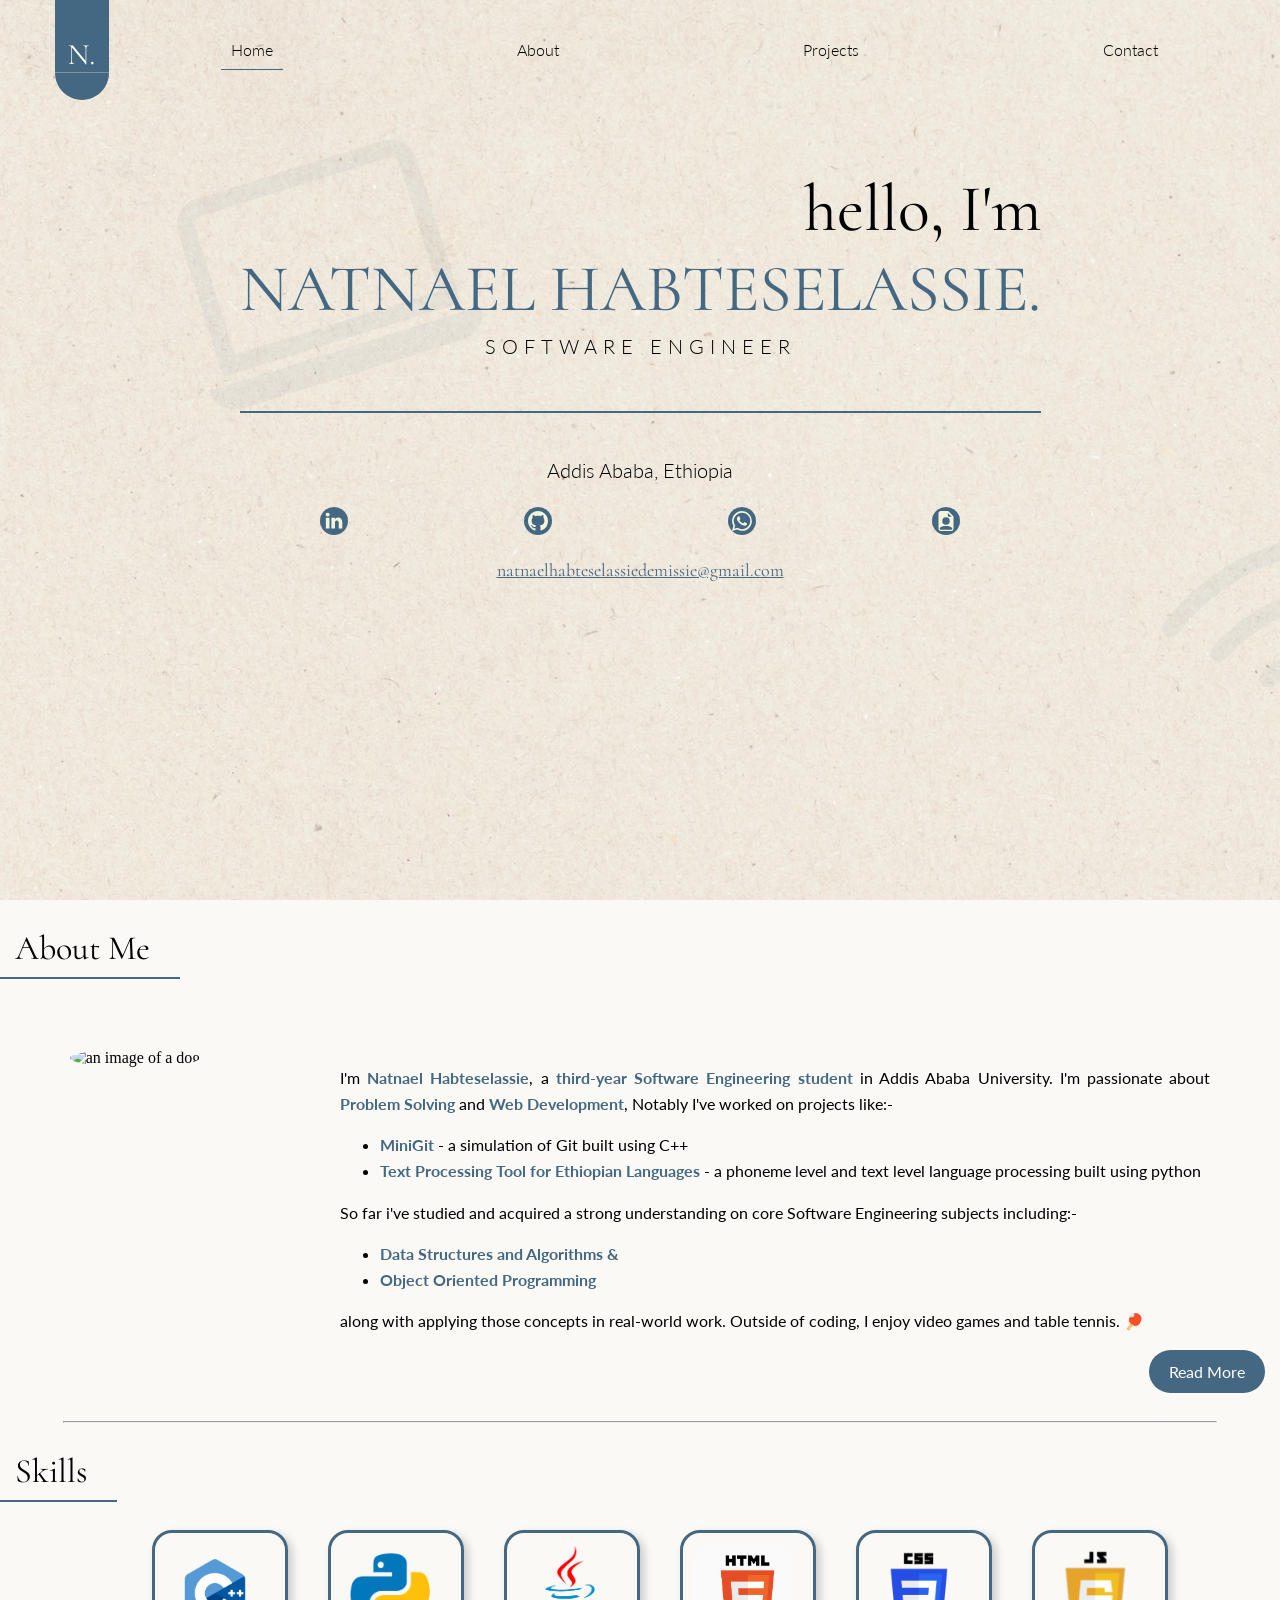
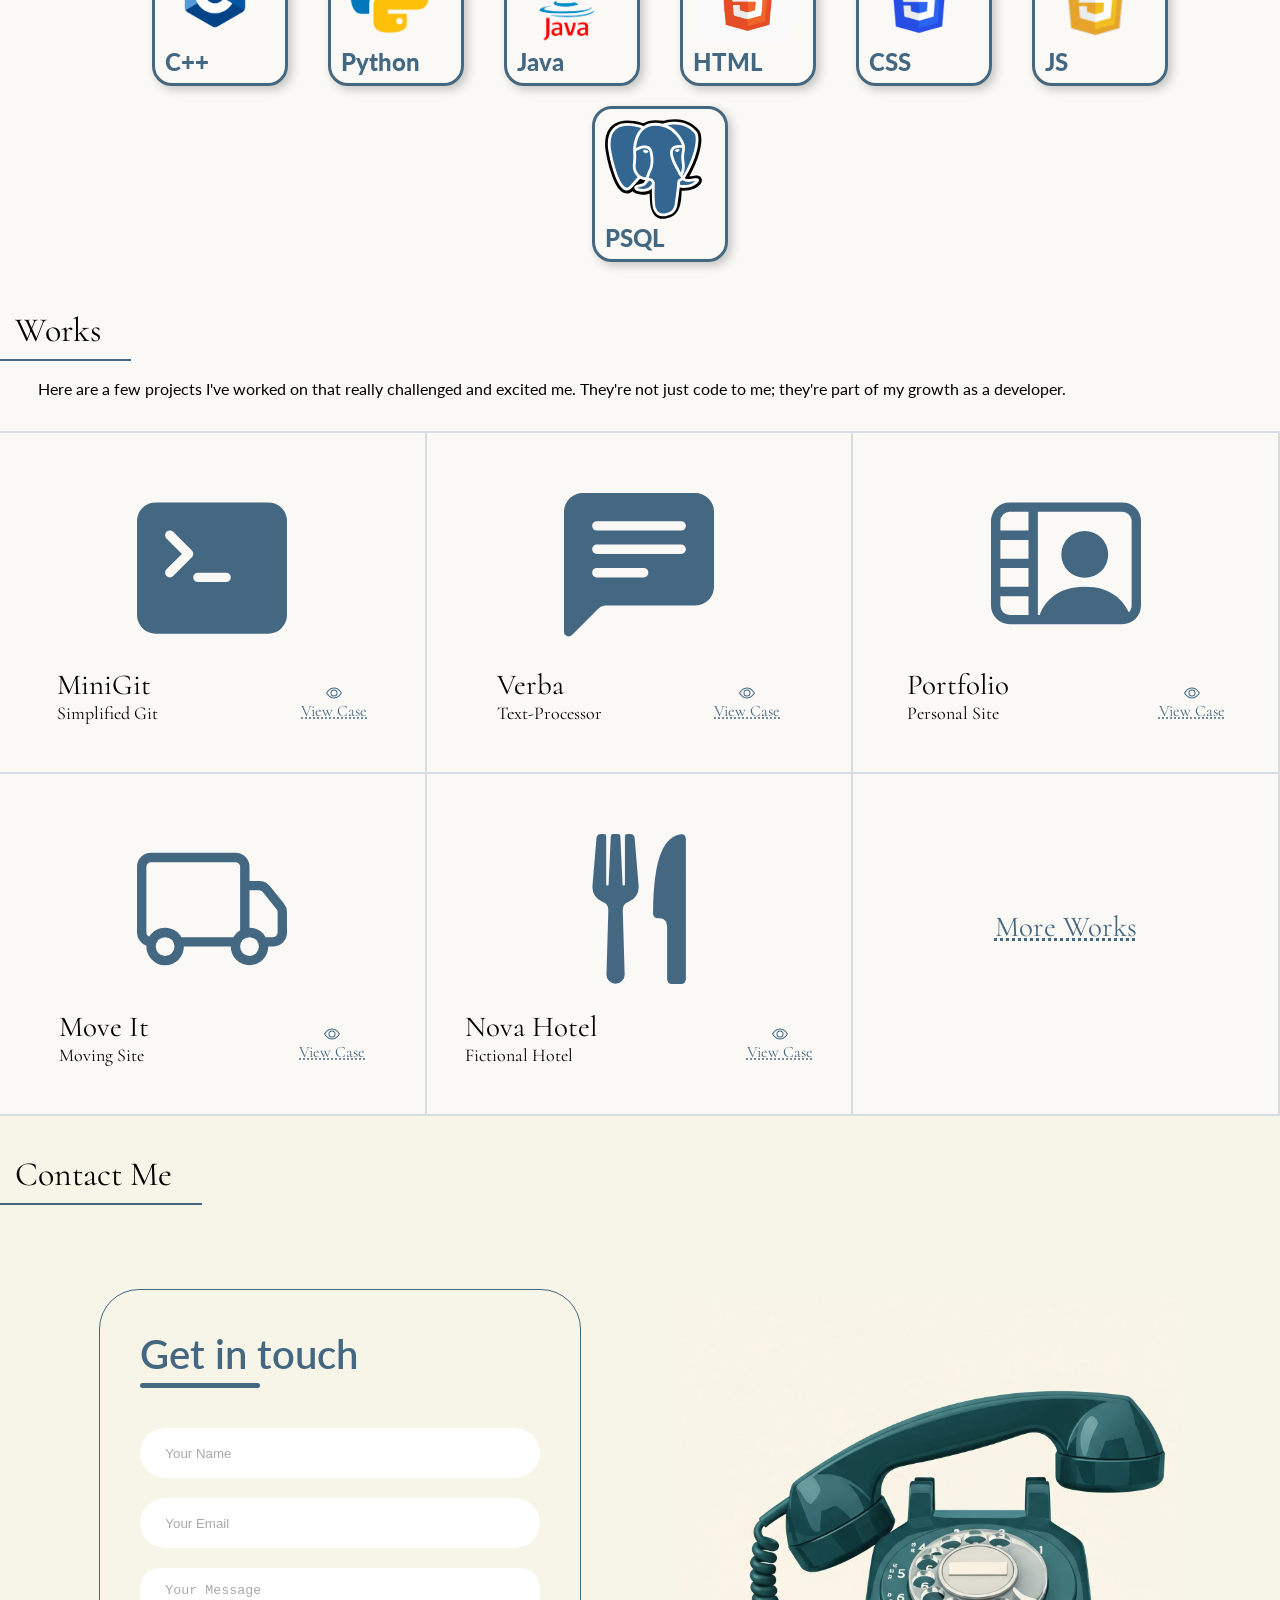
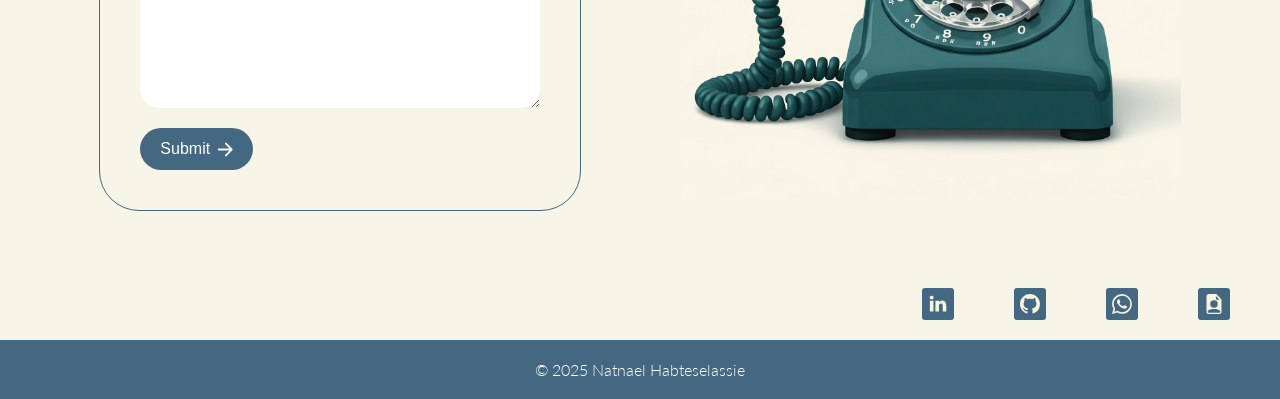
==== index.html @ 03f346fc "modifed some cta buttons" ====
<!DOCTYPE html>
<html lang="en">
  <head>
    <meta charset="UTF-8" />
    <meta name="viewport" content="width=device-width, initial-scale=1.0" />
    <title>Natnael | Software Engineer</title>
    <link rel="icon" href="./assets/images/logo-transparent.svg" />
    <link rel="stylesheet" href="./public/styles.css" />
    <link rel="preconnect" href="https://fonts.googleapis.com" />
    <link rel="preconnect" href="https://fonts.gstatic.com" crossorigin />
    <link
      href="https://fonts.googleapis.com/css2?family=Cormorant:ital,wght@0,300..700;1,300..700&family=Lato:wght@300;400&display=swap"
      rel="stylesheet"
    />
  </head>
  <body>
    <section class="hero">
      <!-- nav-bar -->
      <div class="nav-bar lato-light">
        <a href="./index.html">
          <img
            src="./assets/images/logo-transparent.svg"
            alt="natnael's logo"
            height="100"
          />
        </a>

        <ul class="nav-panel">
          <li><a href="#" class="active">Home</a></li>
          <li><a href="#about-summary">About</a></li>
          <li><a href="#projects-section">Projects</a></li>
          <li><a href="#contact-section">Contact</a></li>
        </ul>
      </div>

      <!-- intro -->
      <div class="intro">
        <div class="intro-flex">
          <div>
            <p class="cormorant greetings">hello, I'm</p>
            <p class="cormorant name">NATNAEL HABTESELASSIE.</p>

            <!-- job title -->
            <p class="lato-light job">SOFTWARE ENGINEER</p>
            <hr />
          </div>

          <!-- location -->
          <div>
            <p class="location lato-light">Addis Ababa, Ethiopia</p>
          </div>

          <!-- icons -->
          <div class="social">
            <div class="social-icon">
              <a
                href="https://www.linkedin.com/in/natnael-habteselassie"
                target="_blank"
              >
                <svg
                  fill="beige"
                  width="20"
                  height="20"
                  viewBox="-2 -2 24 24"
                  xmlns="http://www.w3.org/2000/svg"
                  preserveAspectRatio="xMinYMin"
                  class="jam jam-linkedin"
                >
                  <path
                    d="M19.959 11.719v7.379h-4.278v-6.885c0-1.73-.619-2.91-2.167-2.91-1.182 0-1.886.796-2.195 1.565-.113.275-.142.658-.142 1.043v7.187h-4.28s.058-11.66 0-12.869h4.28v1.824l-.028.042h.028v-.042c.568-.875 1.583-2.126 3.856-2.126 2.815 0 4.926 1.84 4.926 5.792zM2.421.026C.958.026 0 .986 0 2.249c0 1.235.93 2.224 2.365 2.224h.028c1.493 0 2.42-.989 2.42-2.224C4.787.986 3.887.026 2.422.026zM.254 19.098h4.278V6.229H.254v12.869z"
                  />
                </svg>
              </a>
            </div>
            <div class="social-icon">
              <a href="https://github.com/Nati-Hab1" target="_blank">
                <svg
                  xmlns="http://www.w3.org/2000/svg"
                  width="20"
                  height="20"
                  fill="beige"
                  class="bi bi-github"
                  viewBox="0 0 16 16"
                >
                  <path
                    d="M8 0C3.58 0 0 3.58 0 8c0 3.54 2.29 6.53 5.47 7.59.4.07.55-.17.55-.38 0-.19-.01-.82-.01-1.49-2.01.37-2.53-.49-2.69-.94-.09-.23-.48-.94-.82-1.13-.28-.15-.68-.52-.01-.53.63-.01 1.08.58 1.23.82.72 1.21 1.87.87 2.33.66.07-.52.28-.87.51-1.07-1.78-.2-3.64-.89-3.64-3.95 0-.87.31-1.59.82-2.15-.08-.2-.36-1.02.08-2.12 0 0 .67-.21 2.2.82.64-.18 1.32-.27 2-.27s1.36.09 2 .27c1.53-1.04 2.2-.82 2.2-.82.44 1.1.16 1.92.08 2.12.51.56.82 1.27.82 2.15 0 3.07-1.87 3.75-3.65 3.95.29.25.54.73.54 1.48 0 1.07-.01 1.93-.01 2.2 0 .21.15.46.55.38A8.01 8.01 0 0 0 16 8c0-4.42-3.58-8-8-8"
                  />
                </svg>
              </a>
            </div>
            <div class="social-icon">
              <a href="https://wa.me/+251942098807" target="_blank">
                <svg
                  xmlns="http://www.w3.org/2000/svg"
                  width="20"
                  height="20"
                  fill="beige"
                  class="bi bi-whatsapp"
                  viewBox="0 0 16 16"
                >
                  <path
                    d="M13.601 2.326A7.85 7.85 0 0 0 7.994 0C3.627 0 .068 3.558.064 7.926c0 1.399.366 2.76 1.057 3.965L0 16l4.204-1.102a7.9 7.9 0 0 0 3.79.965h.004c4.368 0 7.926-3.558 7.93-7.93A7.9 7.9 0 0 0 13.6 2.326zM7.994 14.521a6.6 6.6 0 0 1-3.356-.92l-.24-.144-2.494.654.666-2.433-.156-.251a6.56 6.56 0 0 1-1.007-3.505c0-3.626 2.957-6.584 6.591-6.584a6.56 6.56 0 0 1 4.66 1.931 6.56 6.56 0 0 1 1.928 4.66c-.004 3.639-2.961 6.592-6.592 6.592m3.615-4.934c-.197-.099-1.17-.578-1.353-.646-.182-.065-.315-.099-.445.099-.133.197-.513.646-.627.775-.114.133-.232.148-.43.05-.197-.1-.836-.308-1.592-.985-.59-.525-.985-1.175-1.103-1.372-.114-.198-.011-.304.088-.403.087-.088.197-.232.296-.346.1-.114.133-.198.198-.33.065-.134.034-.248-.015-.347-.05-.099-.445-1.076-.612-1.47-.16-.389-.323-.335-.445-.34-.114-.007-.247-.007-.38-.007a.73.73 0 0 0-.529.247c-.182.198-.691.677-.691 1.654s.71 1.916.81 2.049c.098.133 1.394 2.132 3.383 2.992.47.205.84.326 1.129.418.475.152.904.129 1.246.08.38-.058 1.171-.48 1.338-.943.164-.464.164-.86.114-.943-.049-.084-.182-.133-.38-.232"
                  />
                </svg>
              </a>
            </div>
            <div class="social-icon">
              <a>
                <svg
                  xmlns="http://www.w3.org/2000/svg"
                  width="20"
                  height="20"
                  fill="beige"
                  class="bi bi-file-earmark-person-fill"
                  viewBox="0 0 16 16"
                >
                  <path
                    d="M9.293 0H4a2 2 0 0 0-2 2v12a2 2 0 0 0 2 2h8a2 2 0 0 0 2-2V4.707A1 1 0 0 0 13.707 4L10 .293A1 1 0 0 0 9.293 0M9.5 3.5v-2l3 3h-2a1 1 0 0 1-1-1M11 8a3 3 0 1 1-6 0 3 3 0 0 1 6 0m2 5.755V14a1 1 0 0 1-1 1H4a1 1 0 0 1-1-1v-.245S4 12 8 12s5 1.755 5 1.755"
                  />
                </svg>
              </a>
            </div>
          </div>

          <!-- Email -->
          <div class="email cormorant">
            <a href="mailto:natnaelhabteselassiedemissie@gmail.com"
              >natnaelhabteselassiedemissie@gmail.com</a
            >
          </div>
        </div>
      </div>
    </section>
    <section id="about-summary">
      <div class="small-underline">
        <h2 class="cormorant section-header">About Me</h2>
        <hr />
      </div>
      <div class="abt-summary-flex">
        <div class="image-div">
          <img src="https://placedog.net/270/270" alt="an image of a dog" />
        </div>
        <div class="text-div">
          <p class="lato">
            I'm
            <span class="abt-summary-highlight">Natnael Habteselassie</span>, a
            <span class="abt-summary-highlight"
              >third-year Software Engineering student</span
            >
            in Addis Ababa University. I'm passionate about
            <span class="abt-summary-highlight">Problem Solving</span> and
            <span class="abt-summary-highlight">Web Development</span>, Notably
            I've worked on projects like:-
          </p>
          <ul class="lato">
            <li>
              <span class="abt-summary-highlight">MiniGit</span> - a simulation
              of Git built using C++
            </li>
            <li>
              <span class="abt-summary-highlight"
                >Text Processing Tool for Ethiopian Languages</span
              >
              - a phoneme level and text level language processing built using
              python
            </li>
          </ul>

          <p class="lato">
            So far i've studied and acquired a strong understanding on core
            Software Engineering subjects including:-
          </p>
          <ul class="lato">
            <li>
              <span class="abt-summary-highlight"
                >Data Structures and Algorithms &</span
              >
            </li>
            <li>
              <span class="abt-summary-highlight"
                >Object Oriented Programming</span
              >
            </li>
          </ul>
          <p class="lato">
            along with applying those concepts in real-world work. Outside of
            coding, I enjoy video games and table tennis. 🏓
          </p>
        </div>
      </div>
      <div class="btn-links lato">
        <a href="./public/about.html" class="btn">Read More</a>
      </div>
    </section>
    <hr class="section-break" />

    <!-- skills section -->
    <section class="">
      <div class="small-underline">
        <h2 class="cormorant section-header">Skills</h2>
        <hr />
      </div>
      <div class="main-skills-container">
        <div class="skills-flex">
          <div class="skill-card">
            <img
              src="./assets/images/c++-logo.png"
              alt="html logo"
              height="100"
            />
            <div>
              <h2 class="lato">C++</h2>
            </div>
          </div>
          <div class="skill-card">
            <img
              src="./assets/images/python-logo.png"
              alt="html logo"
              height="100"
            />
            <div>
              <h2 class="lato">Python</h2>
            </div>
          </div>
          <div class="skill-card">
            <img
              src="./assets/images/java-logo.png"
              alt="html logo"
              height="100"
            />
            <div>
              <h2 class="lato">Java</h2>
            </div>
          </div>
          <div class="skill-card">
            <img
              src="./assets/images/html-logo.png"
              alt="html logo"
              height="100"
            />
            <div>
              <h2 class="lato">HTML</h2>
            </div>
          </div>
          <div class="skill-card">
            <img
              src="./assets/images/css-logo.png"
              alt="html logo"
              height="100"
            />
            <div>
              <h2 class="lato">CSS</h2>
            </div>
          </div>
          <div class="skill-card">
            <img
              src="./assets/images/js-logo.png"
              alt="html logo"
              height="100"
            />
            <div>
              <h2 class="lato">JS</h2>
            </div>
          </div>
          <div class="skill-card">
            <img
              src="./assets/images/psql-logo.svg"
              alt="html logo"
              height="100"
            />
            <div>
              <h2 class="lato">PSQL</h2>
            </div>
          </div>
        </div>
      </div>
    </section>
    <!-- projects-revised -->
    <section id="projects-section">
      <div class="small-underline">
        <h2 class="cormorant section-header">Works</h2>
        <hr />
      </div>
      <p class="lato projects-intro">
        Here are a few projects I've worked on that really challenged and
        excited me. They're not just code to me; they're part of my growth as a
        developer.
      </p>
      <hr class="pro-hr" />
      <div class="pro-grid">
        <div class="pro-card">
          <a href="./public/minigit.html">
            <div class="card-flex">
              <svg
                xmlns="http://www.w3.org/2000/svg"
                width="150"
                height="150"
                fill="currentColor"
                class="bi bi-terminal-fill"
                viewBox="0 0 16 16"
              >
                <path
                  d="M0 3a2 2 0 0 1 2-2h12a2 2 0 0 1 2 2v10a2 2 0 0 1-2 2H2a2 2 0 0 1-2-2zm9.5 5.5h-3a.5.5 0 0 0 0 1h3a.5.5 0 0 0 0-1m-6.354-.354a.5.5 0 1 0 .708.708l2-2a.5.5 0 0 0 0-.708l-2-2a.5.5 0 1 0-.708.708L4.793 6.5z"
                />
              </svg>
              <div class="card-details">
                <div>
                  <h2 class="cormorant">MiniGit</h2>
                  <h3 class="cormorant">Simplified Git</h3>
                </div>
                <div class="view-case-div">
                  <svg
                    xmlns="http://www.w3.org/2000/svg"
                    width="16"
                    height="16"
                    fill="currentColor"
                    class="bi bi-eye"
                    viewBox="0 0 16 16"
                  >
                    <path
                      d="M16 8s-3-5.5-8-5.5S0 8 0 8s3 5.5 8 5.5S16 8 16 8M1.173 8a13 13 0 0 1 1.66-2.043C4.12 4.668 5.88 3.5 8 3.5s3.879 1.168 5.168 2.457A13 13 0 0 1 14.828 8q-.086.13-.195.288c-.335.48-.83 1.12-1.465 1.755C11.879 11.332 10.119 12.5 8 12.5s-3.879-1.168-5.168-2.457A13 13 0 0 1 1.172 8z"
                    />
                    <path
                      d="M8 5.5a2.5 2.5 0 1 0 0 5 2.5 2.5 0 0 0 0-5M4.5 8a3.5 3.5 0 1 1 7 0 3.5 3.5 0 0 1-7 0"
                    />
                  </svg>
                  <p class="cormorant">View Case</p>
                </div>
              </div>
            </div>
          </a>
        </div>
        <!-- text-processor -->
        <div class="pro-card">
          <a href="./public/verba.html">
            <div class="card-flex">
              <svg
                xmlns="http://www.w3.org/2000/svg"
                width="150"
                height="150"
                fill="currentColor"
                class="bi bi-chat-left-text-fill"
                viewBox="0 0 16 16"
              >
                <path
                  d="M0 2a2 2 0 0 1 2-2h12a2 2 0 0 1 2 2v8a2 2 0 0 1-2 2H4.414a1 1 0 0 0-.707.293L.854 15.146A.5.5 0 0 1 0 14.793zm3.5 1a.5.5 0 0 0 0 1h9a.5.5 0 0 0 0-1zm0 2.5a.5.5 0 0 0 0 1h9a.5.5 0 0 0 0-1zm0 2.5a.5.5 0 0 0 0 1h5a.5.5 0 0 0 0-1z"
                />
              </svg>
              <div class="card-details">
                <div>
                  <h2 class="cormorant">Verba</h2>
                  <h3 class="cormorant">Text-Processor</h3>
                </div>
                <div class="view-case-div">
                  <svg
                    xmlns="http://www.w3.org/2000/svg"
                    width="16"
                    height="16"
                    fill="currentColor"
                    class="bi bi-eye"
                    viewBox="0 0 16 16"
                  >
                    <path
                      d="M16 8s-3-5.5-8-5.5S0 8 0 8s3 5.5 8 5.5S16 8 16 8M1.173 8a13 13 0 0 1 1.66-2.043C4.12 4.668 5.88 3.5 8 3.5s3.879 1.168 5.168 2.457A13 13 0 0 1 14.828 8q-.086.13-.195.288c-.335.48-.83 1.12-1.465 1.755C11.879 11.332 10.119 12.5 8 12.5s-3.879-1.168-5.168-2.457A13 13 0 0 1 1.172 8z"
                    />
                    <path
                      d="M8 5.5a2.5 2.5 0 1 0 0 5 2.5 2.5 0 0 0 0-5M4.5 8a3.5 3.5 0 1 1 7 0 3.5 3.5 0 0 1-7 0"
                    />
                  </svg>
                  <p class="cormorant">View Case</p>
                </div>
              </div>
            </div>
          </a>
        </div>

        <!-- portfolio -->
        <div class="pro-card">
          <a href="./public/portfolio.html">
            <div class="card-flex">
              <svg
                xmlns="http://www.w3.org/2000/svg"
                width="150"
                height="150"
                fill="currentColor"
                class="bi bi-person-video2"
                viewBox="0 0 16 16"
              >
                <path d="M10 9.05a2.5 2.5 0 1 0 0-5 2.5 2.5 0 0 0 0 5" />
                <path
                  d="M2 1a2 2 0 0 0-2 2v9a2 2 0 0 0 2 2h12a2 2 0 0 0 2-2V3a2 2 0 0 0-2-2zM1 3a1 1 0 0 1 1-1h2v2H1zm4 10V2h9a1 1 0 0 1 1 1v9c0 .285-.12.543-.31.725C14.15 11.494 12.822 10 10 10c-3.037 0-4.345 1.73-4.798 3zm-4-2h3v2H2a1 1 0 0 1-1-1zm3-1H1V8h3zm0-3H1V5h3z"
                />
              </svg>
              <div class="card-details">
                <div>
                  <h2 class="cormorant">Portfolio</h2>
                  <h3 class="cormorant">Personal Site</h3>
                </div>
                <div class="view-case-div">
                  <svg
                    xmlns="http://www.w3.org/2000/svg"
                    width="16"
                    height="16"
                    fill="currentColor"
                    class="bi bi-eye"
                    viewBox="0 0 16 16"
                  >
                    <path
                      d="M16 8s-3-5.5-8-5.5S0 8 0 8s3 5.5 8 5.5S16 8 16 8M1.173 8a13 13 0 0 1 1.66-2.043C4.12 4.668 5.88 3.5 8 3.5s3.879 1.168 5.168 2.457A13 13 0 0 1 14.828 8q-.086.13-.195.288c-.335.48-.83 1.12-1.465 1.755C11.879 11.332 10.119 12.5 8 12.5s-3.879-1.168-5.168-2.457A13 13 0 0 1 1.172 8z"
                    />
                    <path
                      d="M8 5.5a2.5 2.5 0 1 0 0 5 2.5 2.5 0 0 0 0-5M4.5 8a3.5 3.5 0 1 1 7 0 3.5 3.5 0 0 1-7 0"
                    />
                  </svg>
                  <p class="cormorant">View Case</p>
                </div>
              </div>
            </div>
          </a>
        </div>

        <!-- move it -->
        <div class="pro-card">
          <a href="">
            <div class="card-flex">
              <svg
                xmlns="http://www.w3.org/2000/svg"
                width="150"
                height="150"
                fill="currentColor"
                class="bi bi-truck"
                viewBox="0 0 16 16"
              >
                <path
                  d="M0 3.5A1.5 1.5 0 0 1 1.5 2h9A1.5 1.5 0 0 1 12 3.5V5h1.02a1.5 1.5 0 0 1 1.17.563l1.481 1.85a1.5 1.5 0 0 1 .329.938V10.5a1.5 1.5 0 0 1-1.5 1.5H14a2 2 0 1 1-4 0H5a2 2 0 1 1-3.998-.085A1.5 1.5 0 0 1 0 10.5zm1.294 7.456A2 2 0 0 1 4.732 11h5.536a2 2 0 0 1 .732-.732V3.5a.5.5 0 0 0-.5-.5h-9a.5.5 0 0 0-.5.5v7a.5.5 0 0 0 .294.456M12 10a2 2 0 0 1 1.732 1h.768a.5.5 0 0 0 .5-.5V8.35a.5.5 0 0 0-.11-.312l-1.48-1.85A.5.5 0 0 0 13.02 6H12zm-9 1a1 1 0 1 0 0 2 1 1 0 0 0 0-2m9 0a1 1 0 1 0 0 2 1 1 0 0 0 0-2"
                />
              </svg>
              <div class="card-details">
                <div>
                  <h2 class="cormorant">Move It</h2>
                  <h3 class="cormorant">Moving Site</h3>
                </div>
                <div class="view-case-div">
                  <svg
                    xmlns="http://www.w3.org/2000/svg"
                    width="16"
                    height="16"
                    fill="currentColor"
                    class="bi bi-eye"
                    viewBox="0 0 16 16"
                  >
                    <path
                      d="M16 8s-3-5.5-8-5.5S0 8 0 8s3 5.5 8 5.5S16 8 16 8M1.173 8a13 13 0 0 1 1.66-2.043C4.12 4.668 5.88 3.5 8 3.5s3.879 1.168 5.168 2.457A13 13 0 0 1 14.828 8q-.086.13-.195.288c-.335.48-.83 1.12-1.465 1.755C11.879 11.332 10.119 12.5 8 12.5s-3.879-1.168-5.168-2.457A13 13 0 0 1 1.172 8z"
                    />
                    <path
                      d="M8 5.5a2.5 2.5 0 1 0 0 5 2.5 2.5 0 0 0 0-5M4.5 8a3.5 3.5 0 1 1 7 0 3.5 3.5 0 0 1-7 0"
                    />
                  </svg>
                  <p class="cormorant">View Case</p>
                </div>
              </div>
            </div>
          </a>
        </div>

        <!-- nova hotel -->
        <div class="pro-card">
          <a href="">
            <div class="card-flex">
              <svg
                xmlns="http://www.w3.org/2000/svg"
                width="150"
                height="150"
                fill="currentColor"
                class="bi bi-fork-knife"
                viewBox="0 0 16 16"
              >
                <path
                  d="M13 .5c0-.276-.226-.506-.498-.465-1.703.257-2.94 2.012-3 8.462a.5.5 0 0 0 .498.5c.56.01 1 .13 1 1.003v5.5a.5.5 0 0 0 .5.5h1a.5.5 0 0 0 .5-.5zM4.25 0a.25.25 0 0 1 .25.25v5.122a.128.128 0 0 0 .256.006l.233-5.14A.25.25 0 0 1 5.24 0h.522a.25.25 0 0 1 .25.238l.233 5.14a.128.128 0 0 0 .256-.006V.25A.25.25 0 0 1 6.75 0h.29a.5.5 0 0 1 .498.458l.423 5.07a1.69 1.69 0 0 1-1.059 1.711l-.053.022a.92.92 0 0 0-.58.884L6.47 15a.971.971 0 1 1-1.942 0l.202-6.855a.92.92 0 0 0-.58-.884l-.053-.022a1.69 1.69 0 0 1-1.059-1.712L3.462.458A.5.5 0 0 1 3.96 0z"
                />
              </svg>
              <div class="card-details">
                <div>
                  <h2 class="cormorant">Nova Hotel</h2>
                  <h3 class="cormorant">Fictional Hotel</h3>
                </div>
                <div class="view-case-div">
                  <svg
                    xmlns="http://www.w3.org/2000/svg"
                    width="16"
                    height="16"
                    fill="currentColor"
                    class="bi bi-eye"
                    viewBox="0 0 16 16"
                  >
                    <path
                      d="M16 8s-3-5.5-8-5.5S0 8 0 8s3 5.5 8 5.5S16 8 16 8M1.173 8a13 13 0 0 1 1.66-2.043C4.12 4.668 5.88 3.5 8 3.5s3.879 1.168 5.168 2.457A13 13 0 0 1 14.828 8q-.086.13-.195.288c-.335.48-.83 1.12-1.465 1.755C11.879 11.332 10.119 12.5 8 12.5s-3.879-1.168-5.168-2.457A13 13 0 0 1 1.172 8z"
                    />
                    <path
                      d="M8 5.5a2.5 2.5 0 1 0 0 5 2.5 2.5 0 0 0 0-5M4.5 8a3.5 3.5 0 1 1 7 0 3.5 3.5 0 0 1-7 0"
                    />
                  </svg>
                  <p class="cormorant">View Case</p>
                </div>
              </div>
            </div>
          </a>
        </div>
        <div class="pro-card">
          <div class="last-card">
            <a
              href="https://github.com/Nati-Hab1"
              target="_blank"
              class="more-button cormorant"
              >More Works</a
            >
          </div>
        </div>
      </div>
    </section>

    <!-- contact section-->
    <section id="contact-section">
      <div class="small-underline">
        <h2 class="cormorant section-header">Contact Me</h2>
        <hr />
      </div>
      <div class="contact-form">
        <form
          action="https://api.web3forms.com/submit"
          method="POST"
          class="contact-left"
        >
          <div class="contact-left-title">
            <h2 class="lato">Get in touch</h2>
            <hr />
          </div>
          <input
            type="hidden"
            name="access_key"
            value="f6de8b6e-aff4-4862-a213-9ea5738e4c01"
          />
          <input
            type="text"
            name="name"
            placeholder="Your Name"
            class="contact-inputs"
            required
          />
          <input
            type="email"
            name="email"
            placeholder="Your Email"
            class="contact-inputs"
            required
          />
          <textarea
            name="message"
            placeholder="Your Message"
            class="contact-inputs"
            required
          ></textarea>
          <button type="submit">
            Submit
            <img
              src="./assets/images/arrow_icon.png"
              alt="arrow pointing to the left"
            />
          </button>
        </form>
        <div class="contact-right">
          <img
            src="./assets/images/phone-image.png"
            alt="a dusty blue classic phone"
          />
        </div>
      </div>

      <div class="contact-flex">
        <div class="contact-icon">
          <a
            href="https://www.linkedin.com/in/natnael-habteselassie"
            target="_blank"
          >
            <svg
              fill="beige"
              width="20"
              height="20"
              viewBox="-2 -2 24 24"
              xmlns="http://www.w3.org/2000/svg"
              preserveAspectRatio="xMinYMin"
              class="jam jam-linkedin"
            >
              <path
                d="M19.959 11.719v7.379h-4.278v-6.885c0-1.73-.619-2.91-2.167-2.91-1.182 0-1.886.796-2.195 1.565-.113.275-.142.658-.142 1.043v7.187h-4.28s.058-11.66 0-12.869h4.28v1.824l-.028.042h.028v-.042c.568-.875 1.583-2.126 3.856-2.126 2.815 0 4.926 1.84 4.926 5.792zM2.421.026C.958.026 0 .986 0 2.249c0 1.235.93 2.224 2.365 2.224h.028c1.493 0 2.42-.989 2.42-2.224C4.787.986 3.887.026 2.422.026zM.254 19.098h4.278V6.229H.254v12.869z"
              />
            </svg>
          </a>
        </div>
        <div class="contact-icon">
          <a href="https://github.com/Nati-Hab1" target="_blank">
            <svg
              xmlns="http://www.w3.org/2000/svg"
              width="20"
              height="20"
              fill="beige"
              class="bi bi-github"
              viewBox="0 0 16 16"
            >
              <path
                d="M8 0C3.58 0 0 3.58 0 8c0 3.54 2.29 6.53 5.47 7.59.4.07.55-.17.55-.38 0-.19-.01-.82-.01-1.49-2.01.37-2.53-.49-2.69-.94-.09-.23-.48-.94-.82-1.13-.28-.15-.68-.52-.01-.53.63-.01 1.08.58 1.23.82.72 1.21 1.87.87 2.33.66.07-.52.28-.87.51-1.07-1.78-.2-3.64-.89-3.64-3.95 0-.87.31-1.59.82-2.15-.08-.2-.36-1.02.08-2.12 0 0 .67-.21 2.2.82.64-.18 1.32-.27 2-.27s1.36.09 2 .27c1.53-1.04 2.2-.82 2.2-.82.44 1.1.16 1.92.08 2.12.51.56.82 1.27.82 2.15 0 3.07-1.87 3.75-3.65 3.95.29.25.54.73.54 1.48 0 1.07-.01 1.93-.01 2.2 0 .21.15.46.55.38A8.01 8.01 0 0 0 16 8c0-4.42-3.58-8-8-8"
              />
            </svg>
          </a>
        </div>
        <div class="contact-icon">
          <a href="https://wa.me/+251942098807" target="_blank">
            <svg
              xmlns="http://www.w3.org/2000/svg"
              width="20"
              height="20"
              fill="beige"
              class="bi bi-whatsapp"
              viewBox="0 0 16 16"
            >
              <path
                d="M13.601 2.326A7.85 7.85 0 0 0 7.994 0C3.627 0 .068 3.558.064 7.926c0 1.399.366 2.76 1.057 3.965L0 16l4.204-1.102a7.9 7.9 0 0 0 3.79.965h.004c4.368 0 7.926-3.558 7.93-7.93A7.9 7.9 0 0 0 13.6 2.326zM7.994 14.521a6.6 6.6 0 0 1-3.356-.92l-.24-.144-2.494.654.666-2.433-.156-.251a6.56 6.56 0 0 1-1.007-3.505c0-3.626 2.957-6.584 6.591-6.584a6.56 6.56 0 0 1 4.66 1.931 6.56 6.56 0 0 1 1.928 4.66c-.004 3.639-2.961 6.592-6.592 6.592m3.615-4.934c-.197-.099-1.17-.578-1.353-.646-.182-.065-.315-.099-.445.099-.133.197-.513.646-.627.775-.114.133-.232.148-.43.05-.197-.1-.836-.308-1.592-.985-.59-.525-.985-1.175-1.103-1.372-.114-.198-.011-.304.088-.403.087-.088.197-.232.296-.346.1-.114.133-.198.198-.33.065-.134.034-.248-.015-.347-.05-.099-.445-1.076-.612-1.47-.16-.389-.323-.335-.445-.34-.114-.007-.247-.007-.38-.007a.73.73 0 0 0-.529.247c-.182.198-.691.677-.691 1.654s.71 1.916.81 2.049c.098.133 1.394 2.132 3.383 2.992.47.205.84.326 1.129.418.475.152.904.129 1.246.08.38-.058 1.171-.48 1.338-.943.164-.464.164-.86.114-.943-.049-.084-.182-.133-.38-.232"
              />
            </svg>
          </a>
        </div>
        <div class="contact-icon">
          <a>
            <svg
              xmlns="http://www.w3.org/2000/svg"
              width="20"
              height="20"
              fill="beige"
              class="bi bi-file-earmark-person-fill"
              viewBox="0 0 16 16"
            >
              <path
                d="M9.293 0H4a2 2 0 0 0-2 2v12a2 2 0 0 0 2 2h8a2 2 0 0 0 2-2V4.707A1 1 0 0 0 13.707 4L10 .293A1 1 0 0 0 9.293 0M9.5 3.5v-2l3 3h-2a1 1 0 0 1-1-1M11 8a3 3 0 1 1-6 0 3 3 0 0 1 6 0m2 5.755V14a1 1 0 0 1-1 1H4a1 1 0 0 1-1-1v-.245S4 12 8 12s5 1.755 5 1.755"
              />
            </svg>
          </a>
        </div>
      </div>
    </section>

    <!-- footer -->
    <section class="footer lato-light">
      <footer>
        <p>© 2025 Natnael Habteselassie</p>
      </footer>
    </section>
  </body>
</html>
---- public/styles.css ----
html {
  scroll-behavior: smooth;
}

body {
  margin: 0;
  background-color: #faf9f6;
}

.cormorant {
  font-family: "Cormorant", serif;
  font-optical-sizing: auto;
  font-weight: 400;
  font-style: normal;
}

.source-code-font {
  font-family: "Source Code Pro", monospace;
  font-optical-sizing: auto;
  font-weight: 400;
  font-style: normal;
  font-size: 16px;
}

.lato-light {
  font-family: "Lato", sans-serif;
  font-weight: 300;
  font-style: normal;
}

.lato {
  font-family: "Lato", sans-serif;
  font-weight: 400;
  font-style: normal;
}

/* home page */

.hero {
  background-image: url("../assets/images/home-page-background.png");
  background-size: cover;
  height: 100vh;
}

.nav-bar {
  display: flex;
}

.nav-bar > a {
  margin-left: 55px;
}

.nav-panel {
  list-style: none;
  display: flex;
  justify-content: space-around;
  width: 150vh;
  margin-top: 0;
  padding-left: 0;
}

.nav-panel a {
  text-decoration: none;
  color: black;
  padding: 10px;
}

.nav-panel a:hover {
  border-bottom: 1.3px solid #456882;
}

.active {
  border-bottom: 1.3px solid #456882;
}

.nav-panel > * {
  margin-top: 40px;
}

.intro-flex {
  display: flex;
  flex-direction: column;
  justify-content: center;
  align-items: center;
}

.intro-flex hr {
  border: none;
  height: 2px;
  width: 0%;
  background-color: #456882;
  margin-bottom: 25px;
  margin-top: 53px;
  margin-left: 0;
  margin-right: 0;
  animation: growLine 1s ease forwards;
  animation-delay: 0.5s;
}

@keyframes growLine {
  to {
    width: 100%;
  }
}
.greetings {
  font-size: 66px;
  text-align: right;
  margin-bottom: 0;
}

.name {
  font-size: 66px;
  margin-top: 0;
  color: #456882;
  margin-bottom: 0;
}

.job {
  font-size: 20px;
  text-align: center;
  margin-top: 5px;
  letter-spacing: 0.3em;
}

.location {
  font-size: 20px;
  margin-bottom: 25px;
}

.social {
  display: flex;
  justify-content: space-between;
  width: 700px;
}

.social-icon {
  border-radius: 50%;
  height: 28px;
  width: 28px;
  background-color: #456882;
  display: flex;
  justify-content: center;
  align-items: center;
  margin-left: 30px;
  margin-right: 30px;
  cursor: pointer;
  transition: transform 0.3s ease, background-color 0.3s ease;
}

.social-icon:hover {
  transform: translateY(-3px) scale(1.05);
  background-color: #35516a;
  box-shadow: 8px 8px 16px rgba(0, 0, 0, 0.15);
}

.social-icon svg {
  display: block;
}

.email {
  margin-top: 24px;
}

.email > a {
  font-size: 18px;
  color: #456882;
}

#about-summary {
  padding-bottom: 20px;
}

.section-header {
  font-size: 34px;
  margin-bottom: 0;
  padding-left: 15px;
  padding-right: 30px;
}

.small-underline {
  width: fit-content;
}

.small-underline hr {
  height: 2px;
  background-color: #456882;
  border: none;
}

.abt-summary-flex {
  margin-top: 70px;
  display: flex;
  justify-content: space-around;
}
.abt-summary-highlight {
  color: #456882;
  font-weight: bold;
}

.text-div {
  text-align: justify;
  line-height: 1.6;
  width: 68%;
}

.image-div img {
  border-radius: 50%;
}

.btn-links {
  display: flex;
  justify-content: flex-end;
}

.btn-links > a {
  text-decoration: none;
  background-color: #456882;
  color: white;
  padding: 12px 20px;
  border-radius: 25px;
  margin-right: 15px;
  transition: transform 0.2s ease, background-color 0.3s, box-shadow 0.3s ease;
}
.btn-links > a:hover {
  transform: translateY(-2px) scale(1.03);
  background-color: #35516a;
  box-shadow: 0 8px 16px rgba(0, 0, 0, 0.15);
}

.section-break {
  width: 90%;
}

/* skills section */
.main-skills-container {
  display: flex;
  justify-content: center;
  padding-bottom: 20px;
}
.skills-flex {
  display: flex;
  flex-wrap: wrap;
  justify-content: center;
  width: 90%;
}
.skill-card {
  padding: 10px;
  border: 3px solid #456882;
  border-radius: 20px;
  width: 110px;
  height: 130px;
  margin-top: 20px;
  margin-left: 40px;
  transition: transform 0.3s ease, box-shadow 0.3s ease;
  box-shadow: 4px 4px 10px rgba(0, 0, 0, 0.2);
}

.skill-card > div {
  width: fit-content;
}

.skill-card:hover {
  transform: translateY(-2px) scale(1.03);
  box-shadow: 8px 8px 16px rgba(0, 0, 0, 0.2);
}

.skill-card > img {
  border-radius: 20px;
}

.skill-card h2 {
  font-weight: 900;
  color: #456882;
  margin-top: 0;
  margin-bottom: 0;
}

/* projects revised */

/* .pro-btn-div {
  display: flex;
  justify-content: flex-end;
}

.pro-btn {
  background-color: #456882;
  color: white;
  padding: 10px;
  border-radius: 5px;
  margin-right: 15px;
  margin-top: 0;
  margin-bottom: 5px;
} */

.projects-intro {
  padding-left: 3%;
  padding-right: 3%;
  text-align: justify;
  line-height: 1.5;
}

.pro-hr {
  border: 0;
  margin-top: 30px;
  margin-bottom: 0px;
  padding: 1px;
  background-color: rgba(69, 104, 130, 0.2);
}

.pro-grid {
  display: grid;
  grid-template-columns: repeat(auto-fit, minmax(350px, 1fr));
  grid-template-rows: 1fr 1fr;
}

/*
  grid-template-columns: repeat(3, minmax(300px,422px));
  grid-template-rows: minmax(177px, 249px) minmax(177px, 249px);
 */

.pro-card {
  padding-top: 60px;
  padding-bottom: 30px;
  display: flex;
  justify-content: space-evenly;
  border-right: 2px solid rgba(69, 104, 130, 0.2);
  border-bottom: 2px solid rgba(69, 104, 130, 0.2);
}

.pro-card > a {
  text-decoration: none;
  color: black;
  min-width: 220px;
}

.card-flex {
  display: flex;
  flex-direction: column;
  align-items: center;
  color: #456882;
  transition: fill 0.3s ease;
}

.card-flex svg {
  transition: transform 0.3s ease;
}

.card-flex > svg:hover {
  color: #2b455a;
  transform: translateY(-2px) scale(1.01);
}

.card-details {
  display: flex;
  justify-content: space-between;
}

.card-details h2 {
  margin-bottom: 0;
  margin-right: 150px;
  font-size: 29px;
  color: black;
}
.card-details h3 {
  margin-top: 0;
  font-size: 18px;
  color: black;
}

.view-case-div {
  display: flex;
  flex-direction: column;
  align-items: center;
  height: fit-content;
  color: #456882;
  margin-top: 42px;
}

.view-case-div p {
  margin-top: 0;
  margin-bottom: 0;
  text-decoration: underline;
  text-decoration-style: dotted;
}

.view-case-div svg {
  transition: fill 0.3s ease;
}

.view-case-div:hover {
  color: black;
}

.last-card {
  /* display: flex;
  flex-direction: column;
  justify-content: center;
  align-items: center; */
  height: fit-content;
  margin-top: 75px;
  margin-bottom: 95px;
}

.more-button {
  font-size: 29px;
  color: #456882;
  text-decoration: underline;
  text-decoration-style: dotted;
  margin-bottom: 30px;
}

.more-button:hover {
  color: #2b455a;
}

/* contact section */
#contact-section {
  background-color: #f7f4e8;
  padding-top: 10px;
  overflow: hidden;
}
.contact-form {
  min-height: 75vh;
  display: flex;
  align-items: center;
  justify-content: space-evenly;
  padding: 40px 0;
  margin: 0;
  box-sizing: border-box;
}
.contact-form * {
  padding: 0;
  margin: 0;
  box-sizing: border-box;
}

.contact-left {
  display: flex;
  flex-direction: column;
  align-items: flex-start;
  gap: 20px;
  padding: 40px;
  border: 0.5px solid #456882;
  border-radius: 40px;
}

.contact-left-title h2 {
  font-weight: 600;
  color: #456882;
  font-size: 40px;
  margin-bottom: 5px;
}

.contact-left-title hr {
  border: none;
  width: 120px;
  height: 5px;
  background-color: #456882;
  border-radius: 10px;
  margin-bottom: 20px;
}

.contact-inputs {
  width: 400px;
  height: 50px;
  border: none;
  outline: none;
  padding-left: 25px;
  font-weight: 500;
  color: #666;
  border-radius: 50px;
}

.contact-inputs:focus {
  border: 2px solid #456882;
}

.contact-left textarea {
  height: 140px;
  padding-top: 15px;
  border-radius: 20px;
}

.contact-inputs::placeholder {
  color: #a9a9a9;
}

.contact-left button {
  display: flex;
  align-items: center;
  font-size: 16px;
  color: white;
  border: none;
  padding: 12px 20px;
  border-radius: 24px;
  background-color: #456882;
  cursor: pointer;
  transition: transform 0.2s ease, background-color 0.3s, box-shadow 0.3s ease;
}

.contact-left button:hover {
  transform: translateY(-2px) scale(1.03);
  background-color: #35516a;
  box-shadow: 0 8px 16px rgba(0, 0, 0, 0.15);
}

.contact-left button img {
  margin-left: 8px;
  height: 15px;
}

.contact-right img {
  width: 500px;
}

.contact-flex {
  display: flex;
  justify-content: flex-end;
  padding-bottom: 20px;
  padding-right: 20px;
}

.contact-icon {
  border-radius: 3px;
  height: 32px;
  width: 32px;
  background-color: #456882;
  display: flex;
  justify-content: center;
  align-items: center;
  margin-left: 30px;
  margin-right: 30px;
  cursor: pointer;
  transition: transform 0.3s ease, background-color 0.3s ease;
}

.contact-icon:hover {
  transform: translateY(-2px) scale(1.05);
  background-color: #35516a;
  box-shadow: 8px 8px 16px rgba(0, 0, 0, 0.15);
}

.contact-icon svg {
  display: block;
}

/* footer */
.footer {
  background-color: #456882;
  /* margin-top: auto; */
}
.footer p {
  padding-top: 20px;
  padding-bottom: 20px;
  margin-bottom: 0;
  margin-top: 0;
  color: white;
  text-align: center;
}

/* about page */
.page-background {
  background-color: beige;
  /* display: flex;
  flex-direction: column;
  min-height: 100vh; */
}

.main-flex {
  display: flex;
  flex-direction: column;
  align-items: center;
  margin-top: 20px;
  margin-bottom: 50px;
}

.about-paragraphs {
  width: 75%;
  text-align: justify;
  font-size: 17px;
}
.about-paragraphs > p {
  line-height: 1.6;
}
.about-paragraphs h2 {
  font-size: 34px;
}
.about-paragraphs h3 {
  font-weight: 400;
}

.highlight {
  color: #e14434;
  font-weight: bold;
}

.edu-header {
  display: flex;
}
.edu-header h3 {
  margin-left: 10px;
  margin-bottom: 0;
}
.edu-header img {
  margin-top: 5px;
}

/* projects page */

/* main flex from abt pages is used */

.project-paras {
  width: 75%;
  text-align: justify;
  font-size: 17px;
}

.project-paras p {
  line-height: 1.6;
}

.pro-headers {
  font-weight: 400;
  color: #456882;
}
.demo-images {
  width: 75vw;
  transition: transform 0.3s ease, background-color 0.3s ease;
}

.old-house {
  margin-top: 30px;
  margin-bottom: 40px;
  box-shadow: -4px 4px 20px rgba(0, 0, 0, 0.6);
}
/* .demo-images:hover {
  transform: translateY(-1px) scale(1.05);
  box-shadow: 8px 8px 16px rgba(0, 0, 0, 0.15);
} */
.pro-topics {
  font-weight: 400;
  color: #456882;
}

.pro-page-grid {
  display: grid;
  grid-template-columns: 1fr 2fr;
}

.pro-page-flex {
  display: flex;
  justify-content: space-evenly;
}

.pro-page-list {
  line-height: 1.5;
}

/* media queries */
@media (min-height: 1100px) {
  .intro-flex {
    margin-top: 230px;
  }
}

@media (max-height: 600px) {
  .hero {
    height: fit-content;
    padding-bottom: 15px;
  }
}

@media (max-width: 960px) {
  .abt-summary-flex {
    flex-direction: column;
    justify-content: center;
    align-items: center;
    margin-top: 40px;
  }
  .text-div {
    width: 85%;
  }
  .contact-right {
    display: none;
  }
}

@media (max-width: 860px) {
  .intro {
    margin-top: 80px;
  }
  .greetings {
    font-size: 3.5rem;
  }

  .name {
    font-size: 3rem;
  }

  .job {
    font-size: 16px;
  }
  .social {
    width: 500px;
  }
  .intro-flex hr {
    margin-top: 100px;
    margin-bottom: 50px;
  }
  .about-paragraphs {
    width: 80%;
  }
  .contact-inputs {
    width: 80vw;
  }
}

@media (max-width: 660px) {
  .nav-bar > a {
    margin-left: 25px;
  }
  .greetings {
    font-size: 3rem;
  }

  .name {
    font-size: 2.5rem;
  }

  .job {
    font-size: 16px;
  }
  .social {
    width: 400px;
  }
  .about-paragraphs {
    width: 85%;
  }
  .pro-page-grid {
    grid-template-columns: 1fr;
  }
  .pro-page-flex {
    flex-direction: column;
  }
}

@media (max-width: 550px) {
  .greetings {
    font-size: 2.5rem;
  }

  .name {
    font-size: 2rem;
  }
  .job {
    font-size: 13px;
  }
  .social {
    width: 350px;
  }

  .intro-flex hr {
    margin-bottom: 20px;
  }
  .main-skills-container {
    justify-content: flex-start;
  }
  .skill-card {
    width: 85px;
    height: 100px;
  }
  .skill-card > img {
    height: 80px;
  }
  .skill-card h2 {
    font-size: 17px;
  }
}

@media (max-width: 400px) {
  .nav-panel {
    font-size: 15px;
  }
  .greetings {
    font-size: 2.5rem;
  }

  .name {
    font-size: 1.9rem;
  }
  .contact-left {
    padding: 38px;
  }
}

@media (max-width: 380px) {
  .nav-panel {
    font-size: 15px;
  }
  .greetings {
    font-size: 2rem;
  }

  .name {
    font-size: 1.7rem;
  }
  .text-div {
    width: 90%;
  }
  .contact-left {
    padding: 25px;
  }
}
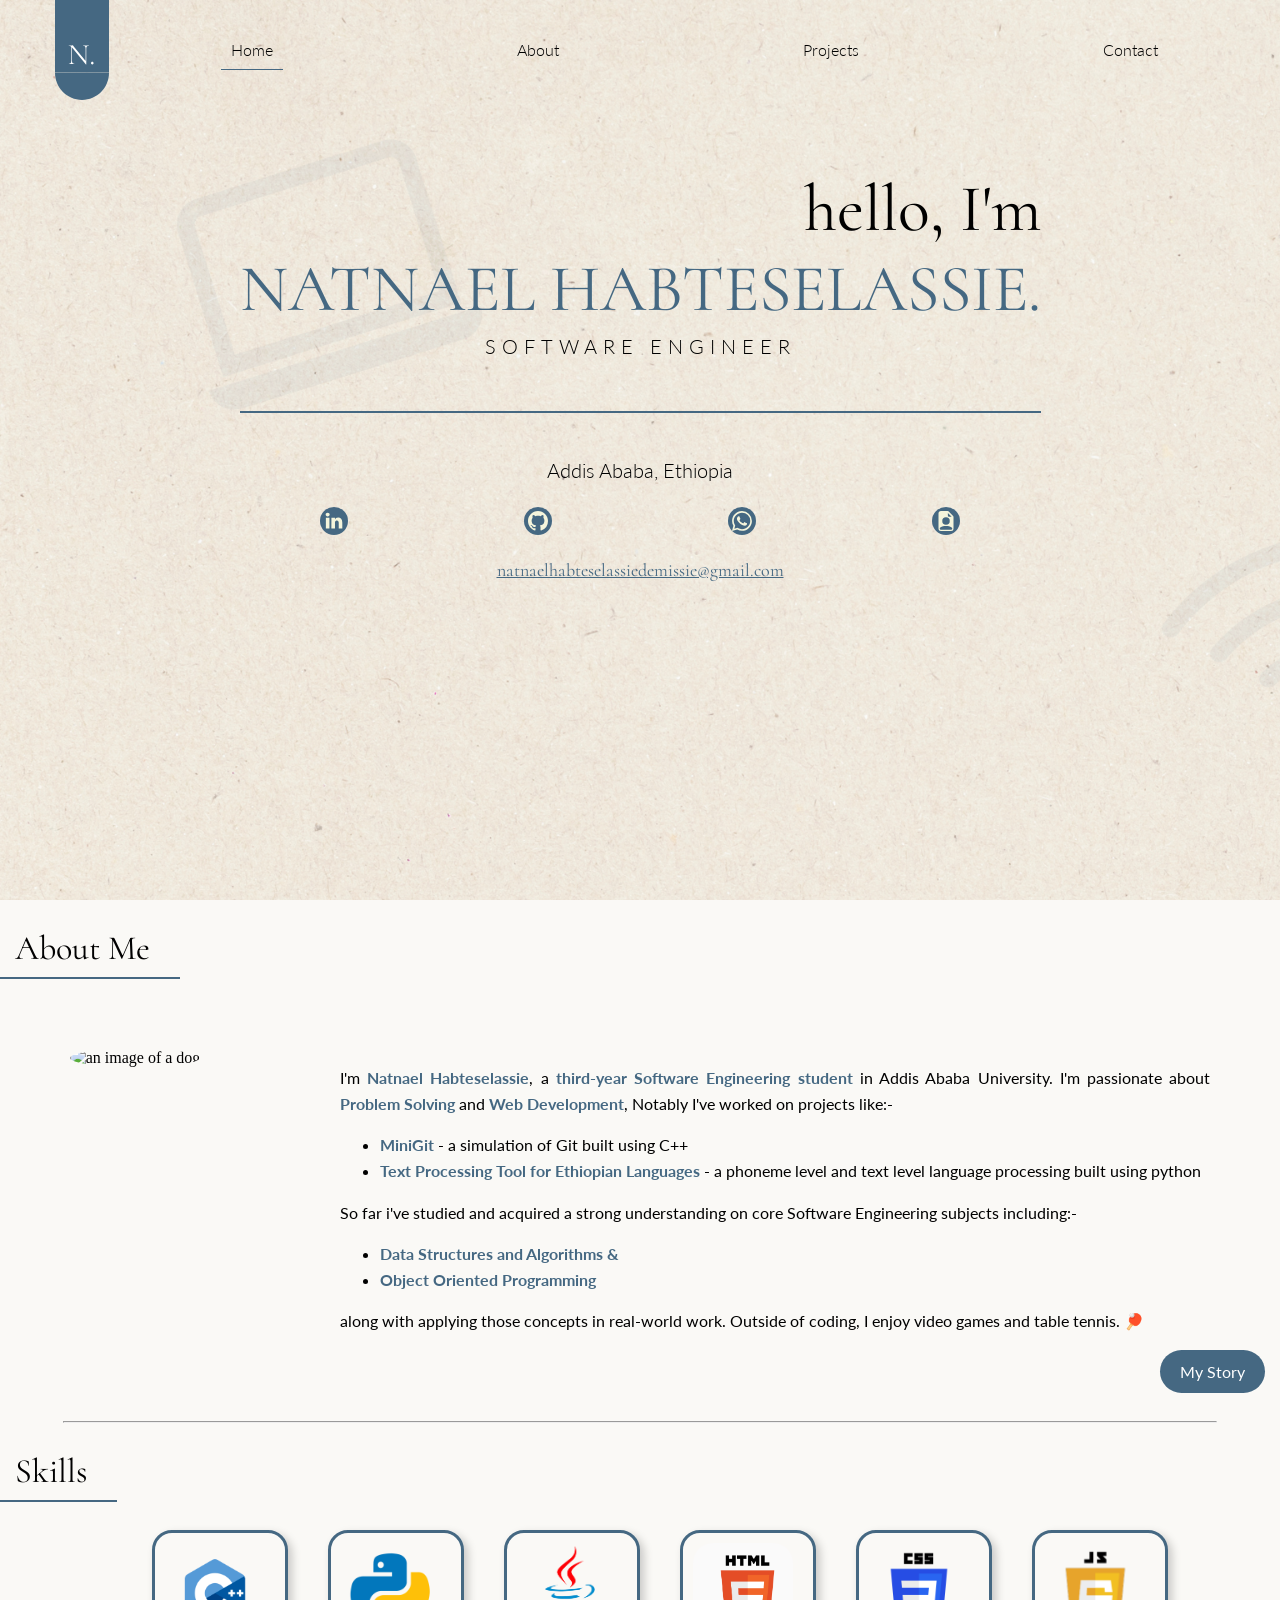
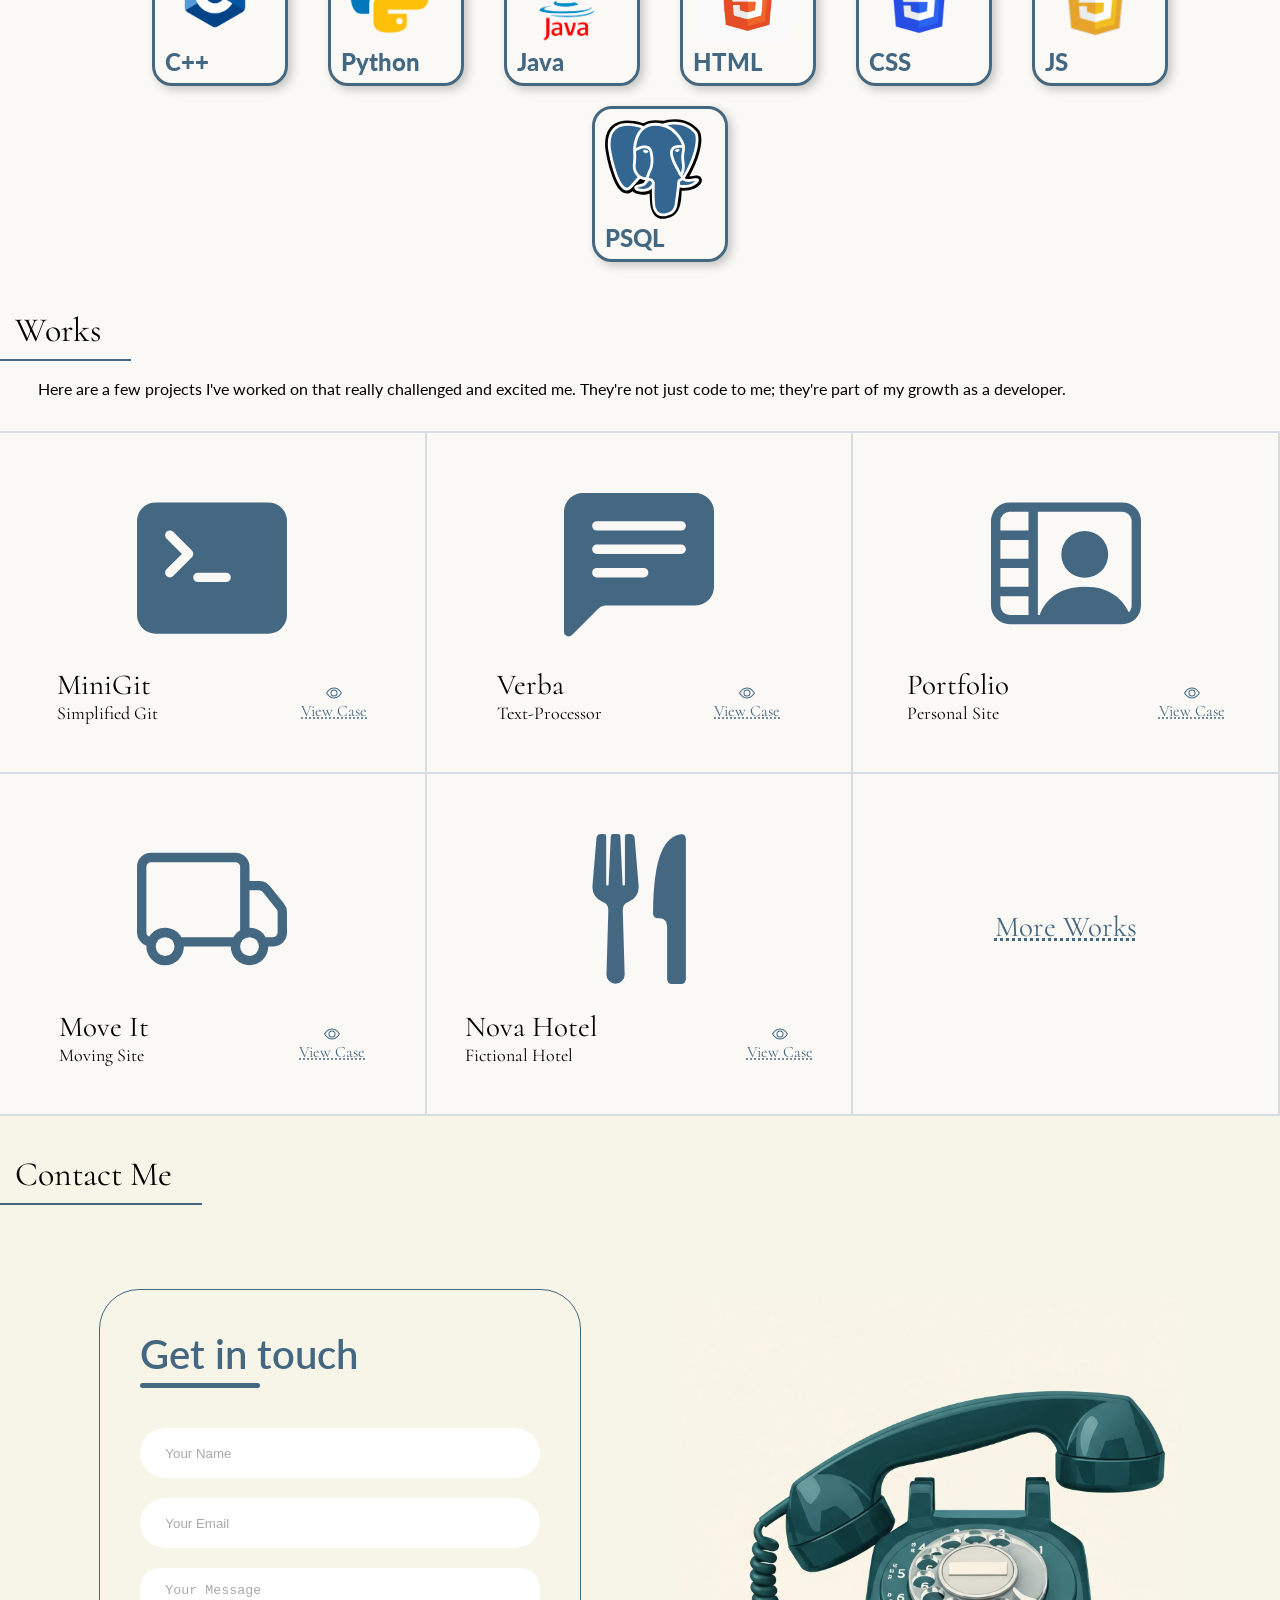
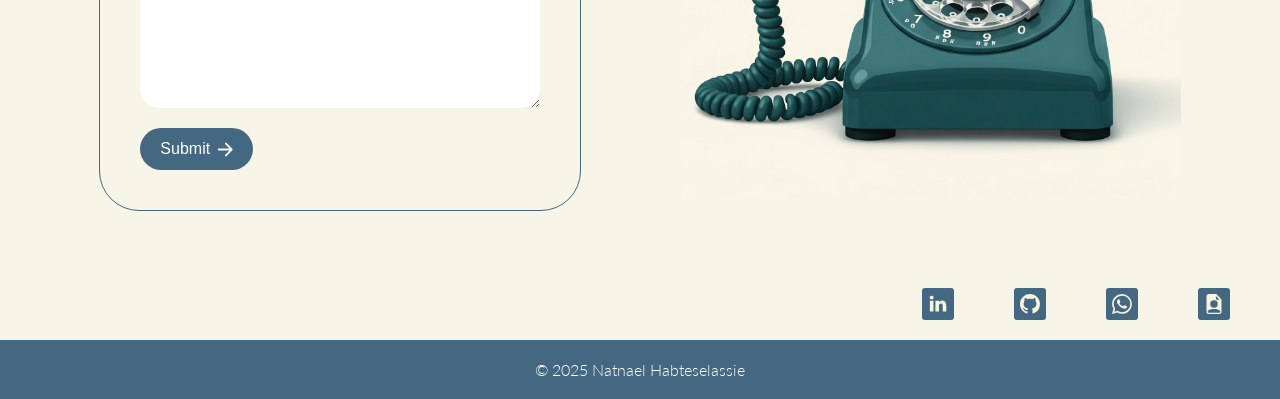
==== commit 6725e8a2: "modified some SEO compatibility issues" ====
--- a/index.html
+++ b/index.html
@@ -1,9 +1,44 @@
 <!DOCTYPE html>
-<html lang="en">
+<html lang="en" prefix="og: http://ogp.me/ns#">
   <head>
     <meta charset="UTF-8" />
     <meta name="viewport" content="width=device-width, initial-scale=1.0" />
-    <title>Natnael | Software Engineer</title>
+    <meta prefix="og: http://ogp.me/ns#" />
+    <meta
+      name="description"
+      content="Natnael Habteselassie is a software engineer and full-stack developer building modern, clean, and user-friendly projects with the latest technologies."
+    />
+    <meta
+      property="og:title"
+      content="Natnael Habteselassie | Software Engineer"
+    />
+    <meta
+      property="og:description"
+      content="Natnael Habteselassie is a software engineer and full-stack developer building modern, clean, and user-friendly projects with the latest technologies."
+    />
+    <meta property="og:url" content="https://nati-hab.netlify.app/" />
+    <meta
+      property="og:image"
+      content="https://nati-hab.netlify.app/assets/images/preview.png"
+    />
+    <meta property="og:type" content="website" />
+    <meta name="twitter:card" content="summary_large_image" />
+    <meta property="twitter:domain" content="nati-hab.netlify.app" />
+    <meta property="twitter:url" content="https://nati-hab.netlify.app/" />
+    <meta
+      name="twitter:title"
+      content="Natnael Habteselassie | Software Engineer"
+    />
+    <meta
+      name="twitter:description"
+      content="Natnael Habteselassie is a software engineer and full-stack developer building modern, clean, and user-friendly projects with the latest technologies."
+    />
+    <meta
+      name="twitter:image"
+      content="https://nati-hab.netlify.app/assets/images/preview.png"
+    />
+
+    <title>Natnael Habteselassie | Software Engineer</title>
     <link rel="icon" href="./assets/images/logo-transparent.svg" />
     <link rel="stylesheet" href="./public/styles.css" />
     <link rel="preconnect" href="https://fonts.googleapis.com" />
@@ -27,7 +62,7 @@
 
         <ul class="nav-panel">
           <li><a href="#" class="active">Home</a></li>
-          <li><a href="#about-summary">About</a></li>
+          <li><a href="./public/about.html">About</a></li>
           <li><a href="#projects-section">Projects</a></li>
           <li><a href="#contact-section">Contact</a></li>
         </ul>
@@ -56,6 +91,7 @@
               <a
                 href="https://www.linkedin.com/in/natnael-habteselassie"
                 target="_blank"
+                aria-label="Visit Natnael's LinkedIn profile"
               >
                 <svg
                   fill="beige"
@@ -73,7 +109,11 @@
               </a>
             </div>
             <div class="social-icon">
-              <a href="https://github.com/Nati-Hab1" target="_blank">
+              <a
+                href="https://github.com/Nati-Hab1"
+                target="_blank"
+                aria-label="Visit Natnael's GitHub profile"
+              >
                 <svg
                   xmlns="http://www.w3.org/2000/svg"
                   width="20"
@@ -89,7 +129,11 @@
               </a>
             </div>
             <div class="social-icon">
-              <a href="https://wa.me/+251942098807" target="_blank">
+              <a
+                href="https://wa.me/+251942098807"
+                target="_blank"
+                aria-label="Visit Natnael's WhatsApp profile"
+              >
                 <svg
                   xmlns="http://www.w3.org/2000/svg"
                   width="20"
@@ -105,7 +149,11 @@
               </a>
             </div>
             <div class="social-icon">
-              <a>
+              <a
+                href="#"
+                target="_blank"
+                aria-label="Download Natnael's Resume"
+              >
                 <svg
                   xmlns="http://www.w3.org/2000/svg"
                   width="20"
@@ -189,7 +237,12 @@
         </div>
       </div>
       <div class="btn-links lato">
-        <a href="./public/about.html" class="btn">Read More</a>
+        <a
+          href="./public/about.html"
+          class="btn"
+          aria-label="Read more about Natnael"
+          >My Story</a
+        >
       </div>
     </section>
     <hr class="section-break" />
@@ -581,6 +634,7 @@
           <a
             href="https://www.linkedin.com/in/natnael-habteselassie"
             target="_blank"
+            aria-label="Visit Natnael's LinkedIn profile"
           >
             <svg
               fill="beige"
@@ -598,7 +652,11 @@
           </a>
         </div>
         <div class="contact-icon">
-          <a href="https://github.com/Nati-Hab1" target="_blank">
+          <a
+            href="https://github.com/Nati-Hab1"
+            target="_blank"
+            aria-label="Visit Natnael's GitHub profile"
+          >
             <svg
               xmlns="http://www.w3.org/2000/svg"
               width="20"
@@ -614,7 +672,11 @@
           </a>
         </div>
         <div class="contact-icon">
-          <a href="https://wa.me/+251942098807" target="_blank">
+          <a
+            href="https://wa.me/+251942098807"
+            target="_blank"
+            aria-label="Visit Natnael's WhatsApp profile"
+          >
             <svg
               xmlns="http://www.w3.org/2000/svg"
               width="20"
@@ -630,7 +692,7 @@
           </a>
         </div>
         <div class="contact-icon">
-          <a>
+          <a href="#" target="_blank" aria-label="Download Natnael's Resume">
             <svg
               xmlns="http://www.w3.org/2000/svg"
               width="20"
--- a/public/styles.css
+++ b/public/styles.css
@@ -34,7 +34,7 @@
   font-style: normal;
 }
 
-/* home page */
+/*=== home page === */
 
 .hero {
   background-image: url("../assets/images/home-page-background.png");
@@ -166,6 +166,7 @@
   color: #456882;
 }
 
+/* === about summary section === */
 #about-summary {
   padding-bottom: 20px;
 }
@@ -231,7 +232,7 @@
   width: 90%;
 }
 
-/* skills section */
+/* === skills section === */
 .main-skills-container {
   display: flex;
   justify-content: center;
@@ -275,7 +276,7 @@
   margin-bottom: 0;
 }
 
-/* projects revised */
+/* === projects revised === */
 
 /* .pro-btn-div {
   display: flex;
@@ -558,7 +559,7 @@
   text-align: center;
 }
 
-/* about page */
+/* === about page === */
 .page-background {
   background-color: beige;
   /* display: flex;
@@ -571,7 +572,7 @@
   flex-direction: column;
   align-items: center;
   margin-top: 20px;
-  margin-bottom: 50px;
+  margin-bottom: 40px;
 }
 
 .about-paragraphs {
@@ -605,7 +606,7 @@
   margin-top: 5px;
 }
 
-/* projects page */
+/* === projects page === */
 
 /* main flex from abt pages is used */
 
@@ -629,9 +630,11 @@
 }
 
 .old-house {
-  margin-top: 30px;
-  margin-bottom: 40px;
+  margin-top: 10px;
+  margin-bottom: 15px;
   box-shadow: -4px 4px 20px rgba(0, 0, 0, 0.6);
+  width: 52vw;
+  margin-left: 11vw;
 }
 /* .demo-images:hover {
   transform: translateY(-1px) scale(1.05);
@@ -656,6 +659,66 @@
   line-height: 1.5;
 }
 
+/* FAQ'S */
+
+.faq {
+  margin: 0;
+  margin-bottom: 50px;
+  padding: 0;
+  box-sizing: border-box;
+}
+
+.faq-toggle span {
+  text-align: left;
+}
+
+.questions-container {
+  max-width: 950px;
+  margin: 0 auto;
+}
+
+.question {
+  border-bottom: 1px solid #456882;
+}
+.question button {
+  width: 100%;
+  background-color: beige;
+  display: flex;
+  justify-content: space-between;
+  align-items: center;
+  padding: 20px 15px;
+  border: none;
+  outline: none;
+  font-size: 17px;
+  color: black;
+  font-weight: 500;
+  cursor: pointer;
+}
+.question p {
+  font-size: 16px;
+  max-height: 0;
+  opacity: 0;
+  line-height: 1.5;
+  overflow: hidden;
+  transition: all 0.6s ease;
+  margin: 0;
+  color: #2e2e2e;
+}
+.d-arrow {
+  transition: transform 0.5s ease-in;
+  color: #456882;
+}
+
+/* === a class added when button is clicked === */
+.question p.show {
+  max-height: 200px;
+  opacity: 1;
+  padding: 0px 15px 30px 15px;
+}
+.question button .d-arrow.rotate {
+  transform: rotate(180deg);
+}
+
 /* media queries */
 @media (min-height: 1100px) {
   .intro-flex {
@@ -775,6 +838,12 @@
   .skill-card h2 {
     font-size: 17px;
   }
+  .question button {
+    font-size: 16px;
+  }
+  .question p {
+    font-size: 15px;
+  }
 }
 
 @media (max-width: 400px) {
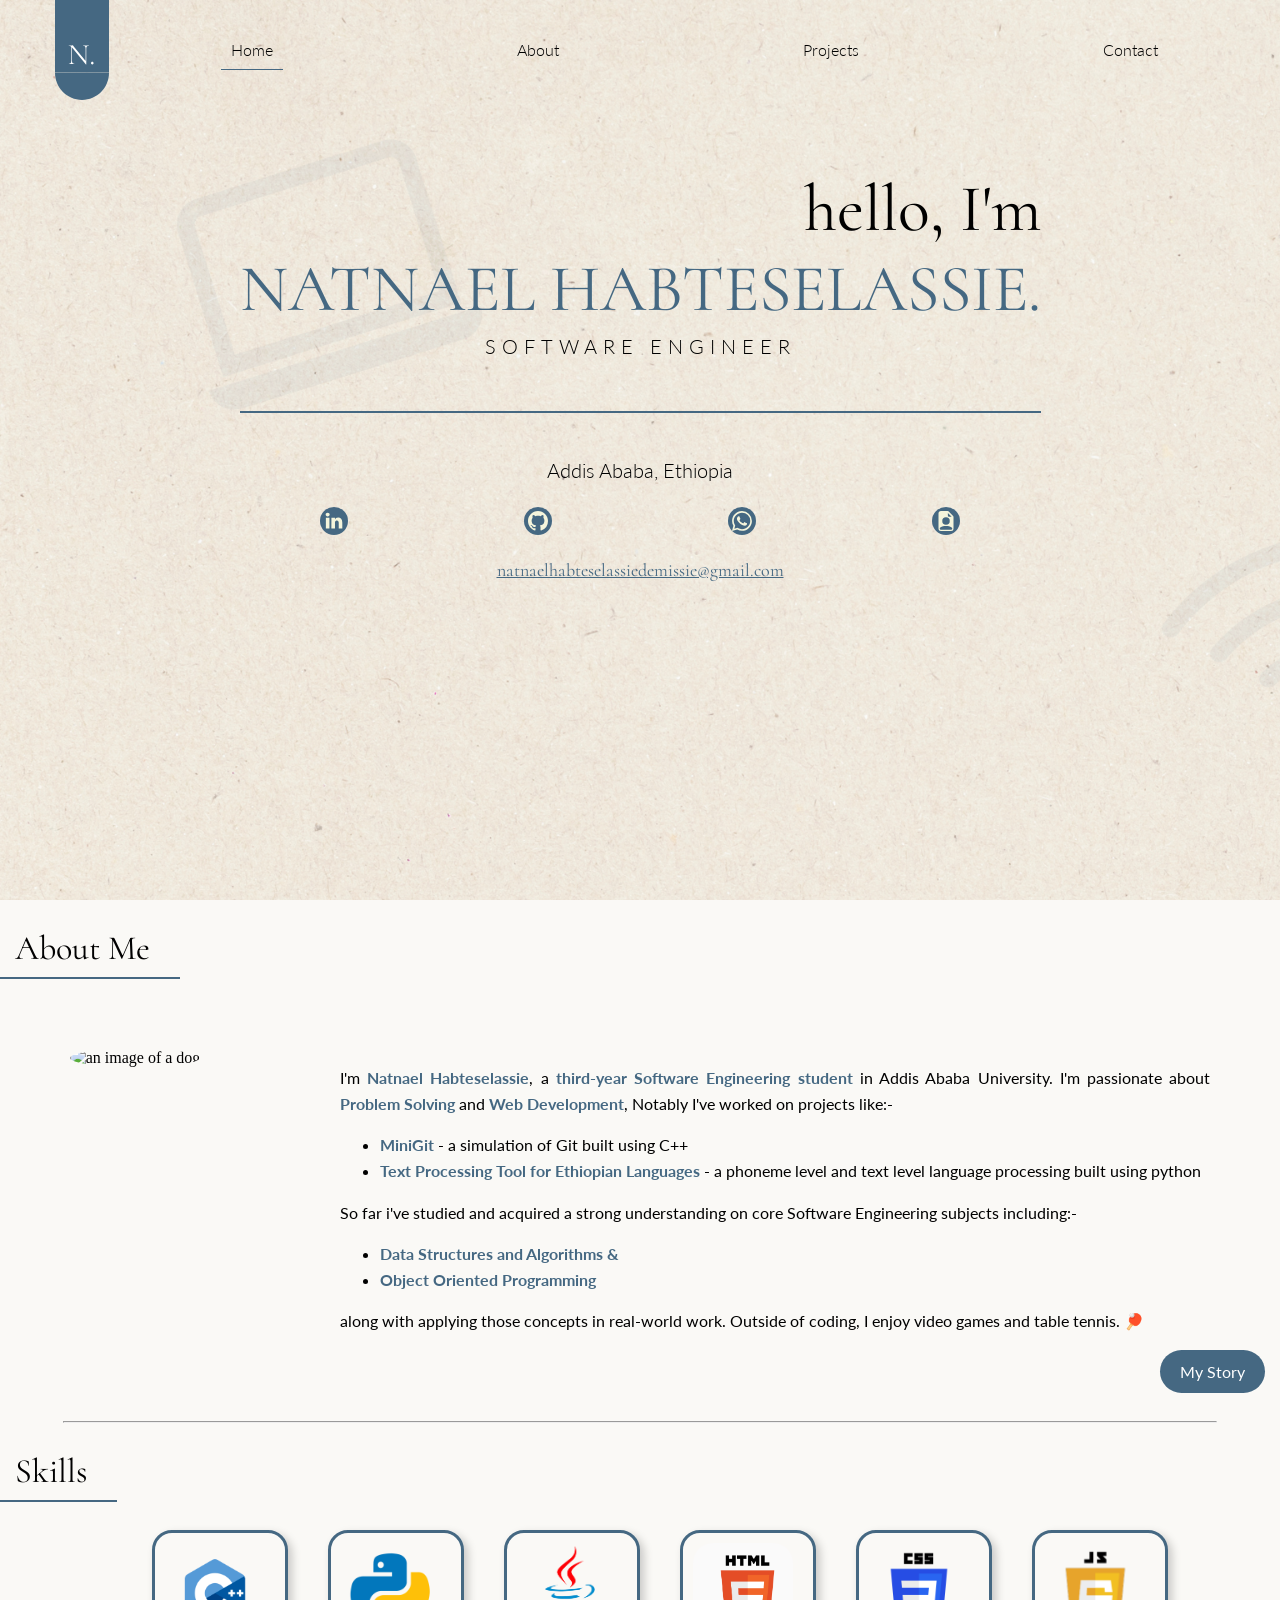
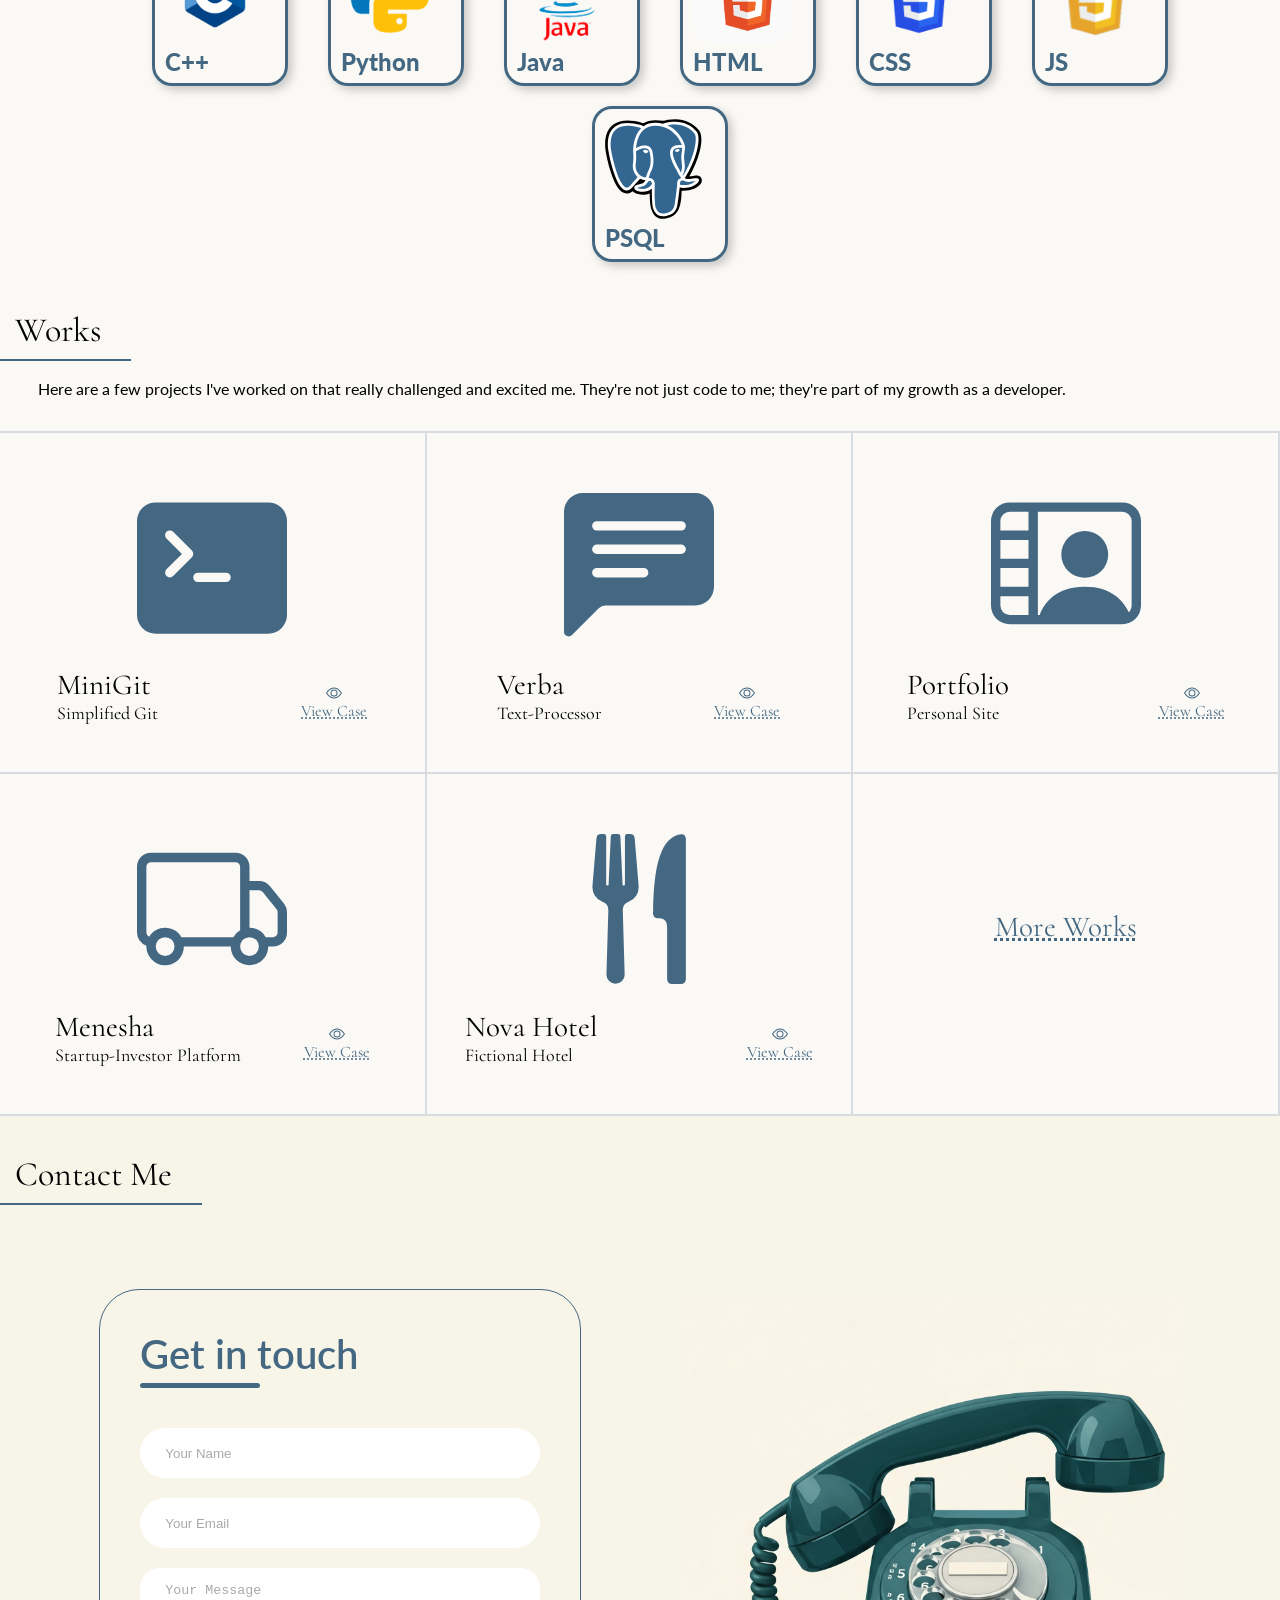
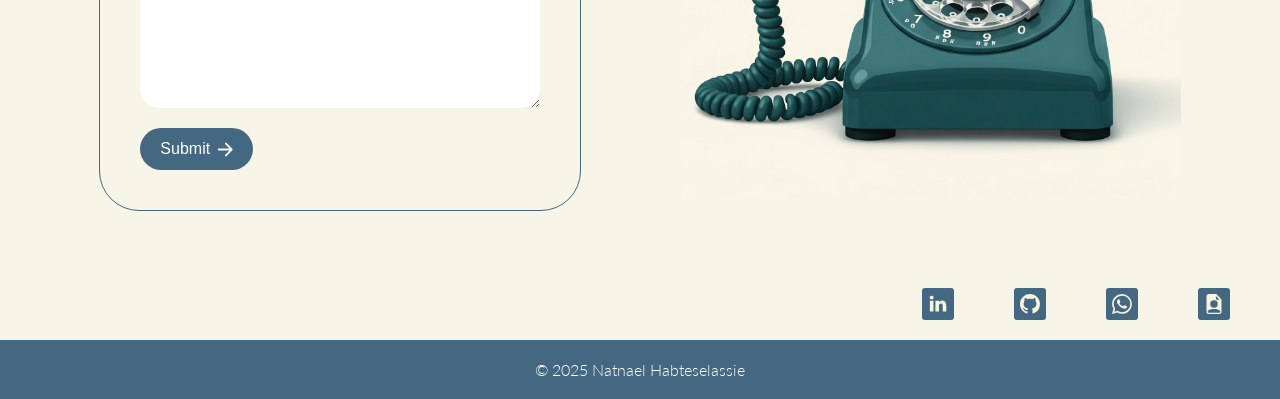
==== commit 375d2520: "Edit about page font color" ====
--- a/index.html
+++ b/index.html
@@ -66,6 +66,56 @@
           <li><a href="#projects-section">Projects</a></li>
           <li><a href="#contact-section">Contact</a></li>
         </ul>
+
+        <!-- hamburger button for mobile -->
+        <button class="nav-hamburger" aria-label="Open navigation menu" aria-expanded="false" aria-controls="mobile-nav-drawer">
+          <svg
+            xmlns="http://www.w3.org/2000/svg"
+            width="30"
+            height="30"
+            viewBox="0 0 24 24"
+            fill="none"
+            stroke="currentColor"
+            stroke-width="2.2"
+            stroke-linecap="round"
+            stroke-linejoin="round"
+          >
+            <line x1="4" y1="6" x2="20" y2="6"></line>
+            <line x1="4" y1="12" x2="20" y2="12"></line>
+            <line x1="4" y1="18" x2="20" y2="18"></line>
+          </svg>
+        </button>
+
+        <!-- backdrop overlay -->
+        <div class="nav-overlay" aria-hidden="true"></div>
+
+        <!-- right-side slide-in drawer -->
+        <nav id="mobile-nav-drawer" class="nav-drawer" aria-label="Mobile Navigation">
+          <div class="nav-drawer-header">
+            <button class="nav-close-btn" aria-label="Close navigation menu">
+              <svg
+                xmlns="http://www.w3.org/2000/svg"
+                width="26"
+                height="26"
+                viewBox="0 0 24 24"
+                fill="none"
+                stroke="currentColor"
+                stroke-width="2.2"
+                stroke-linecap="round"
+                stroke-linejoin="round"
+              >
+                <line x1="18" y1="6" x2="6" y2="18"></line>
+                <line x1="6" y1="6" x2="18" y2="18"></line>
+              </svg>
+            </button>
+          </div>
+          <ul class="nav-drawer-links lato">
+            <li><a href="#" class="active">Home</a></li>
+            <li><a href="./public/about.html">About</a></li>
+            <li><a href="#projects-section">Projects</a></li>
+            <li><a href="#contact-section">Contact</a></li>
+          </ul>
+        </nav>
       </div>
 
       <!-- intro -->
@@ -89,7 +139,7 @@
           <div class="social">
             <div class="social-icon">
               <a
-                href="https://www.linkedin.com/in/natnael-habteselassie"
+                href="https://www.linkedin.com/in/natnael-habteselassie-8a77a7401/"
                 target="_blank"
                 aria-label="Visit Natnael's LinkedIn profile"
               >
@@ -490,8 +540,8 @@
               </svg>
               <div class="card-details">
                 <div>
-                  <h2 class="cormorant">Move It</h2>
-                  <h3 class="cormorant">Moving Site</h3>
+                  <h2 class="cormorant">Menesha</h2>
+                  <h3 class="cormorant">Startup-Investor Platform</h3>
                 </div>
                 <div class="view-case-div">
                   <svg
@@ -632,7 +682,7 @@
       <div class="contact-flex">
         <div class="contact-icon">
           <a
-            href="https://www.linkedin.com/in/natnael-habteselassie"
+            href="https://www.linkedin.com/in/natnael-habteselassie-8a77a7401/"
             target="_blank"
             aria-label="Visit Natnael's LinkedIn profile"
           >
@@ -716,5 +766,7 @@
         <p>© 2025 Natnael Habteselassie</p>
       </footer>
     </section>
+    <!-- external js-->
+    <script src="./public/main.js"></script>
   </body>
 </html>
--- a/public/styles.css
+++ b/public/styles.css
@@ -1,5 +1,15 @@
 html {
   scroll-behavior: smooth;
+}
+
+::-moz-selection {
+  color: white;
+  background: #456882;
+}
+
+::selection {
+  color: white;
+  background: #456882;
 }
 
 body {
@@ -48,6 +58,152 @@
 
 .nav-bar > a {
   margin-left: 55px;
+}
+
+/* Hamburger button (hidden on desktop) */
+.nav-hamburger {
+  display: none;
+  background: none;
+  border: none;
+  cursor: pointer;
+  padding: 10px;
+  color: #456882;
+  margin-left: auto;
+  margin-right: 35px;
+  align-self: center;
+  border-radius: 8px;
+  transition: background-color 0.2s ease, transform 0.2s ease;
+  z-index: 1001;
+}
+
+.nav-hamburger:hover {
+  background-color: rgba(69, 104, 130, 0.1);
+}
+
+.nav-hamburger:focus-visible {
+  outline: 2px solid #456882;
+  outline-offset: 2px;
+}
+
+.nav-hamburger svg {
+  display: block;
+}
+
+/* Side Drawer Overlay */
+.nav-overlay {
+  display: none;
+  position: fixed;
+  top: 0;
+  left: 0;
+  width: 100vw;
+  height: 100vh;
+  background-color: rgba(0, 0, 0, 0.4);
+  backdrop-filter: blur(2px);
+  -webkit-backdrop-filter: blur(2px);
+  z-index: 1000;
+  opacity: 0;
+  transition: opacity 0.3s ease;
+}
+
+.nav-overlay.active {
+  display: block;
+  opacity: 1;
+}
+
+/* Mobile Drawer */
+.nav-drawer {
+  position: fixed;
+  top: 0;
+  right: 0;
+  width: 280px;
+  max-width: 80vw;
+  height: 100vh;
+  height: 100dvh;
+  background-color: beige;
+  box-shadow: -5px 0 25px rgba(0, 0, 0, 0.15);
+  z-index: 1002;
+  display: flex;
+  flex-direction: column;
+  transform: translateX(100%);
+  transition: transform 0.3s cubic-bezier(0.4, 0, 0.2, 1);
+  visibility: hidden;
+  box-sizing: border-box;
+}
+
+.nav-drawer.open {
+  transform: translateX(0);
+  visibility: visible;
+}
+
+.nav-drawer-header {
+  display: flex;
+  justify-content: flex-end;
+  align-items: center;
+  padding: 24px 24px 16px 24px;
+}
+
+.nav-close-btn {
+  background: none;
+  border: none;
+  cursor: pointer;
+  padding: 8px;
+  color: #456882;
+  border-radius: 50%;
+  display: flex;
+  align-items: center;
+  justify-content: center;
+  transition: background-color 0.2s ease, transform 0.2s ease;
+}
+
+.nav-close-btn:hover {
+  background-color: rgba(69, 104, 130, 0.1);
+  transform: rotate(90deg);
+}
+
+.nav-close-btn:focus-visible {
+  outline: 2px solid #456882;
+  outline-offset: 2px;
+}
+
+.nav-drawer-links {
+  list-style: none;
+  display: flex;
+  flex-direction: column;
+  padding: 10px 24px;
+  margin: 0;
+  gap: 8px;
+}
+
+.nav-drawer-links li {
+  margin: 0;
+}
+
+.nav-drawer-links a {
+  text-decoration: none;
+  color: #8a8a8a;
+  font-size: 1.15rem;
+  padding: 12px 16px;
+  display: block;
+  transition: color 0.2s ease, padding-left 0.2s ease;
+  border-bottom: none;
+}
+
+.nav-drawer-links a:hover {
+  color: #456882;
+  padding-left: 20px;
+}
+
+.nav-drawer-links a.active {
+  color: #456882;
+  font-weight: bold;
+  background-color: transparent;
+  border-bottom: none;
+  border-left: none;
+}
+
+/* Prevent body scroll when drawer open */
+body.drawer-open {
+  overflow: hidden;
 }
 
 .nav-panel {
@@ -578,16 +734,24 @@
 .about-paragraphs {
   width: 75%;
   text-align: justify;
-  font-size: 17px;
+  font-size: 16px;
+  color: #555555;
 }
 .about-paragraphs > p {
   line-height: 1.6;
+  font-size: 16px;
+  color: #555555;
 }
 .about-paragraphs h2 {
   font-size: 34px;
+  color: #456882;
 }
 .about-paragraphs h3 {
   font-weight: 400;
+  color: #000000;
+}
+.about-paragraphs h4 {
+  color: #000000;
 }
 
 .highlight {
@@ -613,11 +777,14 @@
 .project-paras {
   width: 75%;
   text-align: justify;
-  font-size: 17px;
+  font-size: 16px;
+  color: #555555;
 }
 
 .project-paras p {
   line-height: 1.6;
+  font-size: 16px;
+  color: #555555;
 }
 
 .pro-headers {
@@ -645,6 +812,231 @@
   color: #456882;
 }
 
+/* === device tabs selector === */
+.device-tabs-container {
+  display: flex;
+  justify-content: flex-start;
+  margin: 30px 0 35px 0;
+  width: 100%;
+}
+
+.device-tabs {
+  display: inline-flex;
+  align-items: center;
+  background: rgba(69, 104, 130, 0.08);
+  border: 1px solid rgba(69, 104, 130, 0.2);
+  border-radius: 50px;
+  padding: 6px 8px;
+  gap: 8px;
+  max-width: 100%;
+  box-sizing: border-box;
+}
+
+.device-tab-btn {
+  background: transparent;
+  border: none;
+  outline: none;
+  font-size: 16px;
+  font-weight: 500;
+  color: #456882;
+  padding: 10px 24px;
+  border-radius: 40px;
+  cursor: pointer;
+  white-space: nowrap;
+  transition: all 0.25s ease;
+  user-select: none;
+}
+
+.device-tab-btn:hover:not(.active) {
+  background-color: rgba(69, 104, 130, 0.12);
+  color: #2b455a;
+}
+
+.device-tab-btn.active {
+  background-color: #456882;
+  color: #ffffff;
+  box-shadow: 0 4px 12px rgba(69, 104, 130, 0.25);
+}
+
+/* === Responsive Screenshot Viewer === */
+.screenshot-viewer-container {
+  background: #f7f4ec;
+  border: 1px solid rgba(69, 104, 130, 0.22);
+  border-radius: 16px;
+  box-shadow: 0 10px 30px rgba(0, 0, 0, 0.06), 0 2px 8px rgba(69, 104, 130, 0.08);
+  margin-bottom: 45px;
+  overflow: hidden;
+  display: flex;
+  flex-direction: column;
+  box-sizing: border-box;
+  width: 100%;
+}
+
+.screenshot-viewer-header {
+  display: flex;
+  justify-content: space-between;
+  align-items: center;
+  padding: 14px 20px;
+  background: rgba(69, 104, 130, 0.07);
+  border-bottom: 1px solid rgba(69, 104, 130, 0.15);
+  flex-wrap: wrap;
+  gap: 12px;
+}
+
+.screenshot-page-tabs {
+  display: inline-flex;
+  background: rgba(69, 104, 130, 0.08);
+  border: 1px solid rgba(69, 104, 130, 0.15);
+  border-radius: 25px;
+  padding: 3px 4px;
+  gap: 4px;
+}
+
+.screenshot-page-btn {
+  background: transparent;
+  border: none;
+  outline: none;
+  font-size: 14px;
+  font-weight: 500;
+  color: #456882;
+  padding: 6px 14px;
+  border-radius: 20px;
+  cursor: pointer;
+  transition: all 0.2s ease;
+  user-select: none;
+}
+
+.screenshot-page-btn:hover:not(.active) {
+  background-color: rgba(69, 104, 130, 0.12);
+  color: #2b455a;
+}
+
+.screenshot-page-btn.active {
+  background-color: #456882;
+  color: #ffffff;
+  box-shadow: 0 2px 6px rgba(69, 104, 130, 0.25);
+}
+
+.screenshot-scroll-hint {
+  display: flex;
+  align-items: center;
+  gap: 6px;
+  font-size: 13px;
+  color: #647b8c;
+  user-select: none;
+}
+
+.screenshot-scroll-hint svg {
+  animation: bounceHint 1.8s infinite ease-in-out;
+  color: #456882;
+}
+
+@keyframes bounceHint {
+  0%, 100% {
+    transform: translateY(0);
+  }
+  50% {
+    transform: translateY(3px);
+  }
+}
+
+.screenshot-viewport {
+  height: 520px;
+  overflow-y: auto;
+  overflow-x: hidden;
+  background-color: #ece7dc;
+  position: relative;
+  scroll-behavior: smooth;
+  box-sizing: border-box;
+}
+
+/* Custom scrollbar for viewer */
+.screenshot-viewport::-webkit-scrollbar {
+  width: 8px;
+}
+
+.screenshot-viewport::-webkit-scrollbar-track {
+  background: rgba(69, 104, 130, 0.05);
+}
+
+.screenshot-viewport::-webkit-scrollbar-thumb {
+  background: rgba(69, 104, 130, 0.35);
+  border-radius: 4px;
+}
+
+.screenshot-viewport::-webkit-scrollbar-thumb:hover {
+  background: rgba(69, 104, 130, 0.6);
+}
+
+.screenshot-stage {
+  display: flex;
+  justify-content: center;
+  padding: 24px 16px;
+  min-height: 100%;
+  box-sizing: border-box;
+}
+
+.screenshot-img {
+  display: block;
+  height: auto;
+  border-radius: 8px;
+  box-shadow: 0 8px 24px rgba(0, 0, 0, 0.12), 0 2px 6px rgba(0, 0, 0, 0.08);
+  transition: opacity 0.25s ease;
+  object-fit: contain;
+}
+
+/* Device-specific sizing within the viewer */
+.screenshot-img.device-mobile {
+  width: 320px;
+  max-width: 90%;
+}
+
+.screenshot-img.device-tablet {
+  width: 580px;
+  max-width: 95%;
+}
+
+.screenshot-img.device-laptop,
+.screenshot-img.device-desktop {
+  width: 100%;
+  max-width: 850px;
+}
+
+/* Empty State */
+.screenshot-empty-state {
+  display: flex;
+  flex-direction: column;
+  align-items: center;
+  justify-content: center;
+  height: 100%;
+  min-height: 400px;
+  text-align: center;
+  padding: 40px 20px;
+  color: #647b8c;
+  box-sizing: border-box;
+}
+
+.screenshot-empty-state svg {
+  color: #456882;
+  opacity: 0.7;
+  margin-bottom: 16px;
+}
+
+.empty-title {
+  font-size: 19px;
+  font-weight: 500;
+  color: #456882;
+  margin: 0 0 8px 0;
+}
+
+.empty-subtitle {
+  font-size: 15px;
+  color: #7a8d9a;
+  max-width: 380px;
+  margin: 0;
+  line-height: 1.5;
+}
+
 .pro-page-grid {
   display: grid;
   grid-template-columns: 1fr 2fr;
@@ -656,7 +1048,162 @@
 }
 
 .pro-page-list {
-  line-height: 1.5;
+  line-height: 1.6;
+  font-size: 16px;
+  color: #555555;
+}
+
+.pro-page-list li {
+  margin-bottom: 6px;
+}
+
+.features-list {
+  line-height: 1.6;
+  font-size: 15px;
+  color: #555555;
+}
+
+.features-list li {
+  margin-bottom: 8px;
+}
+
+/* === Color Palette & Design System Showcase === */
+.design-system-section {
+  margin-top: 25px;
+  margin-bottom: 35px;
+  width: 100%;
+}
+
+.design-decisions-heading {
+  margin-top: 35px;
+  margin-bottom: 12px;
+}
+
+/* Palette Swatches Styles */
+.palette-swatches-grid {
+  display: grid;
+  grid-template-columns: repeat(auto-fill, minmax(210px, 1fr));
+  gap: 18px;
+  margin-top: 20px;
+}
+
+.color-swatch-card {
+  background: #ffffff;
+  border: 1px solid rgba(69, 104, 130, 0.18);
+  border-radius: 12px;
+  overflow: hidden;
+  box-shadow: 0 2px 8px rgba(0, 0, 0, 0.04);
+  display: flex;
+  flex-direction: column;
+  transition: transform 0.2s ease, box-shadow 0.2s ease;
+}
+
+.color-swatch-card:hover {
+  transform: translateY(-2px);
+  box-shadow: 0 6px 16px rgba(69, 104, 130, 0.12);
+}
+
+.swatch-color-box {
+  height: 90px;
+  display: flex;
+  align-items: flex-end;
+  justify-content: flex-start;
+  padding: 10px;
+  position: relative;
+  box-sizing: border-box;
+}
+
+.swatch-hex-tag {
+  background: rgba(0, 0, 0, 0.45);
+  color: #ffffff;
+  font-family: "Source Code Pro", monospace;
+  font-size: 12px;
+  padding: 3px 8px;
+  border-radius: 4px;
+  backdrop-filter: blur(4px);
+  -webkit-backdrop-filter: blur(4px);
+}
+
+.swatch-hex-tag.swatch-dark-text {
+  background: rgba(255, 255, 255, 0.9);
+  color: #222222;
+  border: 1px solid rgba(0, 0, 0, 0.1);
+}
+
+.swatch-primary-accent {
+  background-color: #456882;
+}
+
+.swatch-hover-shade {
+  background-color: #35516a;
+}
+
+.swatch-beige-bg {
+  background-color: beige;
+  border-bottom: 1px solid rgba(0, 0, 0, 0.06);
+}
+
+.swatch-offwhite-bg {
+  background-color: #faf9f6;
+  border-bottom: 1px solid rgba(0, 0, 0, 0.06);
+}
+
+.swatch-coral-highlight {
+  background-color: #e14434;
+}
+
+.swatch-surface-card {
+  background-color: #f7f4e8;
+  border-bottom: 1px solid rgba(0, 0, 0, 0.06);
+}
+
+.swatch-info {
+  padding: 14px 12px;
+  display: flex;
+  flex-direction: column;
+  flex-grow: 1;
+}
+
+.swatch-role-title {
+  font-size: 14px;
+  font-weight: 700;
+  color: #2b455a;
+  margin-bottom: 4px;
+}
+
+.swatch-usage-note {
+  font-size: 12px;
+  color: #647b8c;
+  margin: 0;
+  line-height: 1.4;
+}
+
+/* Design Decisions Rationale Grid */
+.rationale-grid {
+  display: grid;
+  grid-template-columns: 1fr 1fr;
+  gap: 42px;
+  margin-top: 15px;
+}
+
+.rationale-column {
+  display: flex;
+  flex-direction: column;
+}
+
+.rationale-title {
+  margin-top: 0;
+  margin-bottom: 8px;
+  font-size: 17px;
+  font-weight: 500;
+}
+
+.rationale-text {
+  margin: 0;
+  line-height: 1.6;
+  font-size: 15px;
+  color: #555555;
+  text-align: justify;
 }
 
 /* FAQ'S */
@@ -690,7 +1237,7 @@
   border: none;
   outline: none;
   font-size: 17px;
-  color: black;
+  color: #555555;
   font-weight: 500;
   cursor: pointer;
 }
@@ -698,11 +1245,11 @@
   font-size: 16px;
   max-height: 0;
   opacity: 0;
-  line-height: 1.5;
+  line-height: 1.6;
   overflow: hidden;
   transition: all 0.6s ease;
   margin: 0;
-  color: #2e2e2e;
+  color: #555555;
 }
 .d-arrow {
   transition: transform 0.5s ease-in;
@@ -723,6 +1270,9 @@
 @media (min-height: 1100px) {
   .intro-flex {
     margin-top: 230px;
+  }
+  .questions-container {
+    max-width: 75%;
   }
 }
 
@@ -778,10 +1328,24 @@
   }
 }
 
+@media (max-width: 768px) {
+  .nav-panel {
+    display: none;
+  }
+  .nav-hamburger {
+    display: flex;
+    align-items: center;
+    justify-content: center;
+  }
+}
+
 @media (max-width: 660px) {
   .nav-bar > a {
     margin-left: 25px;
   }
+  .nav-hamburger {
+    margin-right: 20px;
+  }
   .greetings {
     font-size: 3rem;
   }
@@ -804,6 +1368,28 @@
   }
   .pro-page-flex {
     flex-direction: column;
+  }
+  .device-tabs-container {
+    justify-content: center;
+  }
+  .device-tab-btn {
+    padding: 8px 16px;
+    font-size: 15px;
+  }
+  .screenshot-viewer-header {
+    justify-content: center;
+  }
+  .screenshot-viewport {
+    height: 440px;
+  }
+  .rationale-grid {
+    grid-template-columns: 1fr;
+  }
+  .palette-swatches-grid {
+    grid-template-columns: repeat(auto-fill, minmax(180px, 1fr));
+  }
+  .design-system-card {
+    padding: 18px 14px;
   }
 }
 
@@ -844,6 +1430,35 @@
   .question p {
     font-size: 15px;
   }
+  .device-tabs {
+    gap: 4px;
+    padding: 4px 6px;
+  }
+  .device-tab-btn {
+    padding: 7px 12px;
+    font-size: 14px;
+  }
+  .screenshot-viewport {
+    height: 380px;
+  }
+  .screenshot-stage {
+    padding: 16px 10px;
+  }
+  .font-characters-display {
+    flex-direction: column;
+    align-items: flex-start;
+    gap: 12px;
+    padding: 12px;
+  }
+  .glyph-sample {
+    font-size: 38px;
+  }
+  .char-line {
+    font-size: 12px;
+  }
+  .palette-swatches-grid {
+    grid-template-columns: 1fr;
+  }
 }
 
 @media (max-width: 400px) {
@@ -860,6 +1475,21 @@
   .contact-left {
     padding: 38px;
   }
+  .device-tab-btn {
+    padding: 6px 10px;
+    font-size: 13px;
+  }
+  .screenshot-page-btn {
+    padding: 5px 10px;
+    font-size: 12px;
+  }
+  .screenshot-scroll-hint {
+    font-size: 12px;
+  }
+  .specimen-header {
+    flex-direction: column;
+    align-items: flex-start;
+  }
 }
 
 @media (max-width: 380px) {
@@ -879,4 +1509,14 @@
   .contact-left {
     padding: 25px;
   }
-}
+  .device-tabs {
+    gap: 2px;
+    padding: 3px 4px;
+  }
+  .device-tab-btn {
+    padding: 6px 8px;
+    font-size: 12px;
+  }
+}
+
+
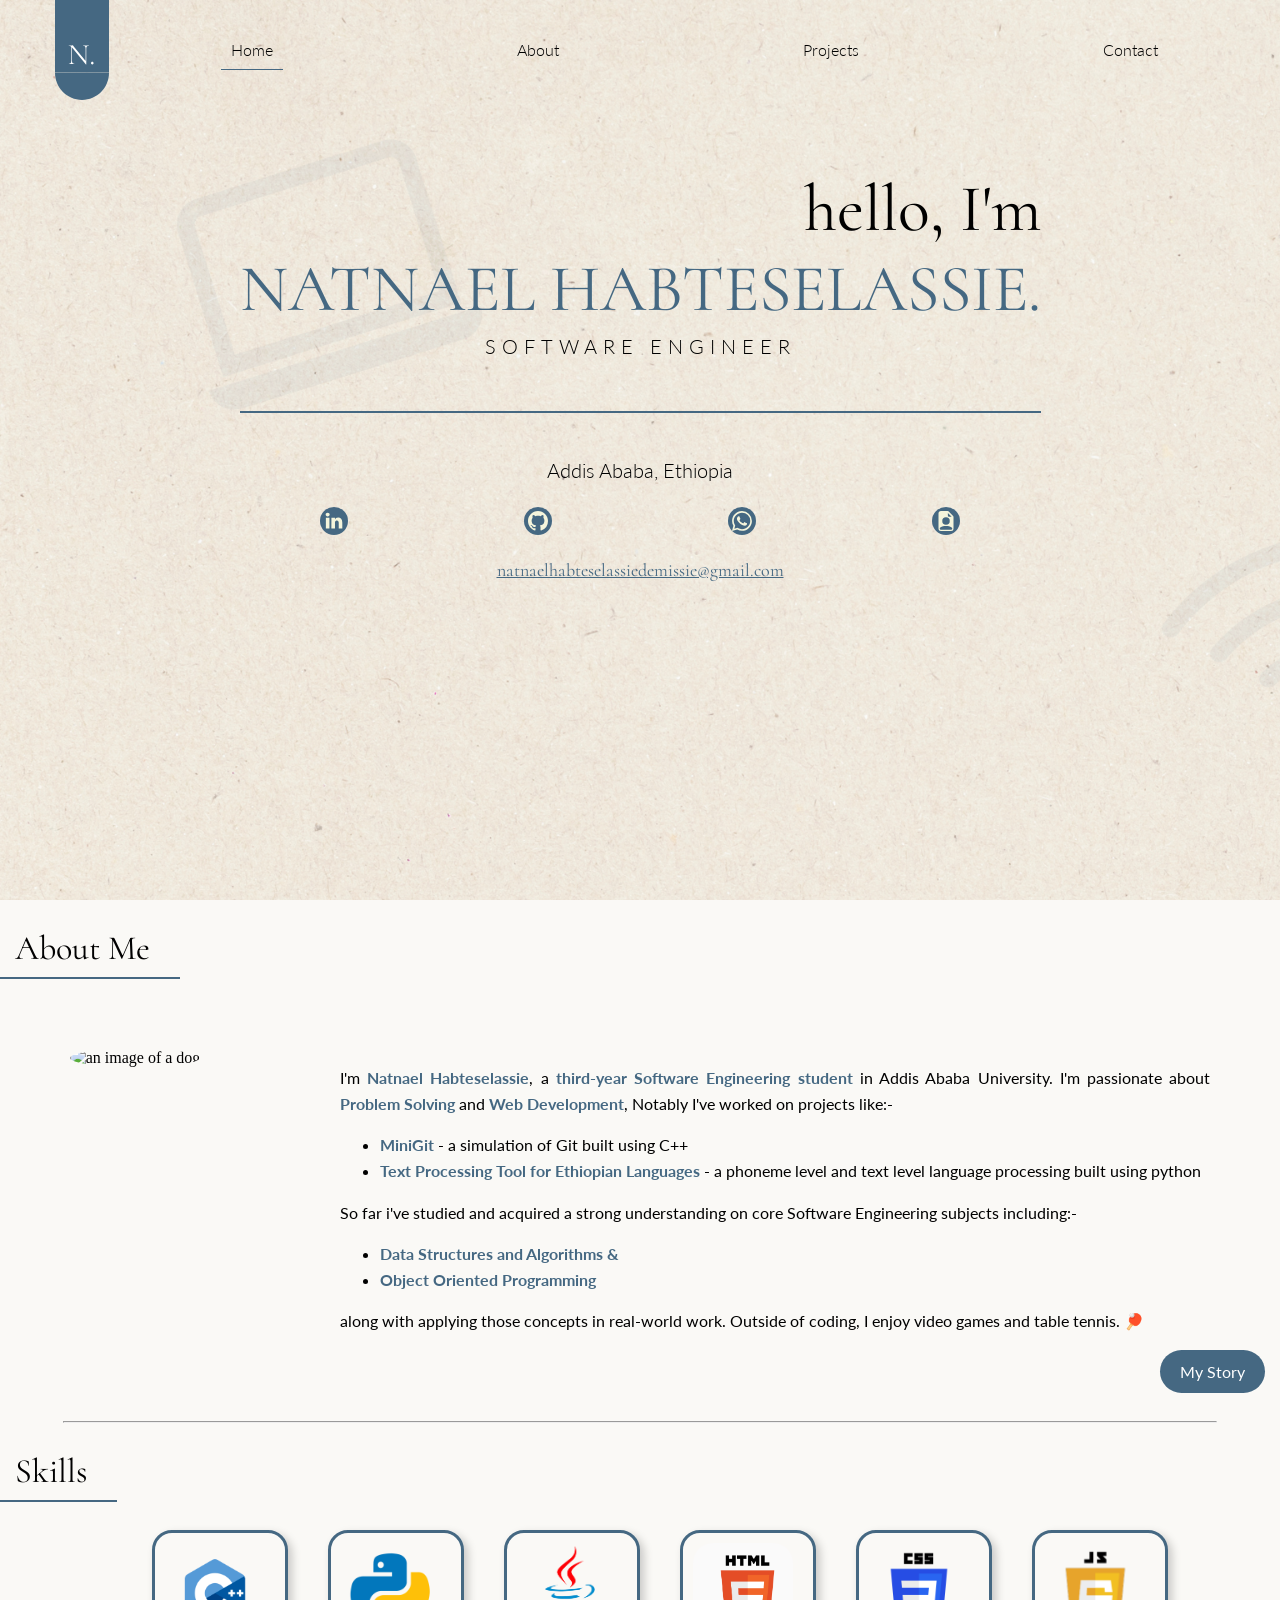
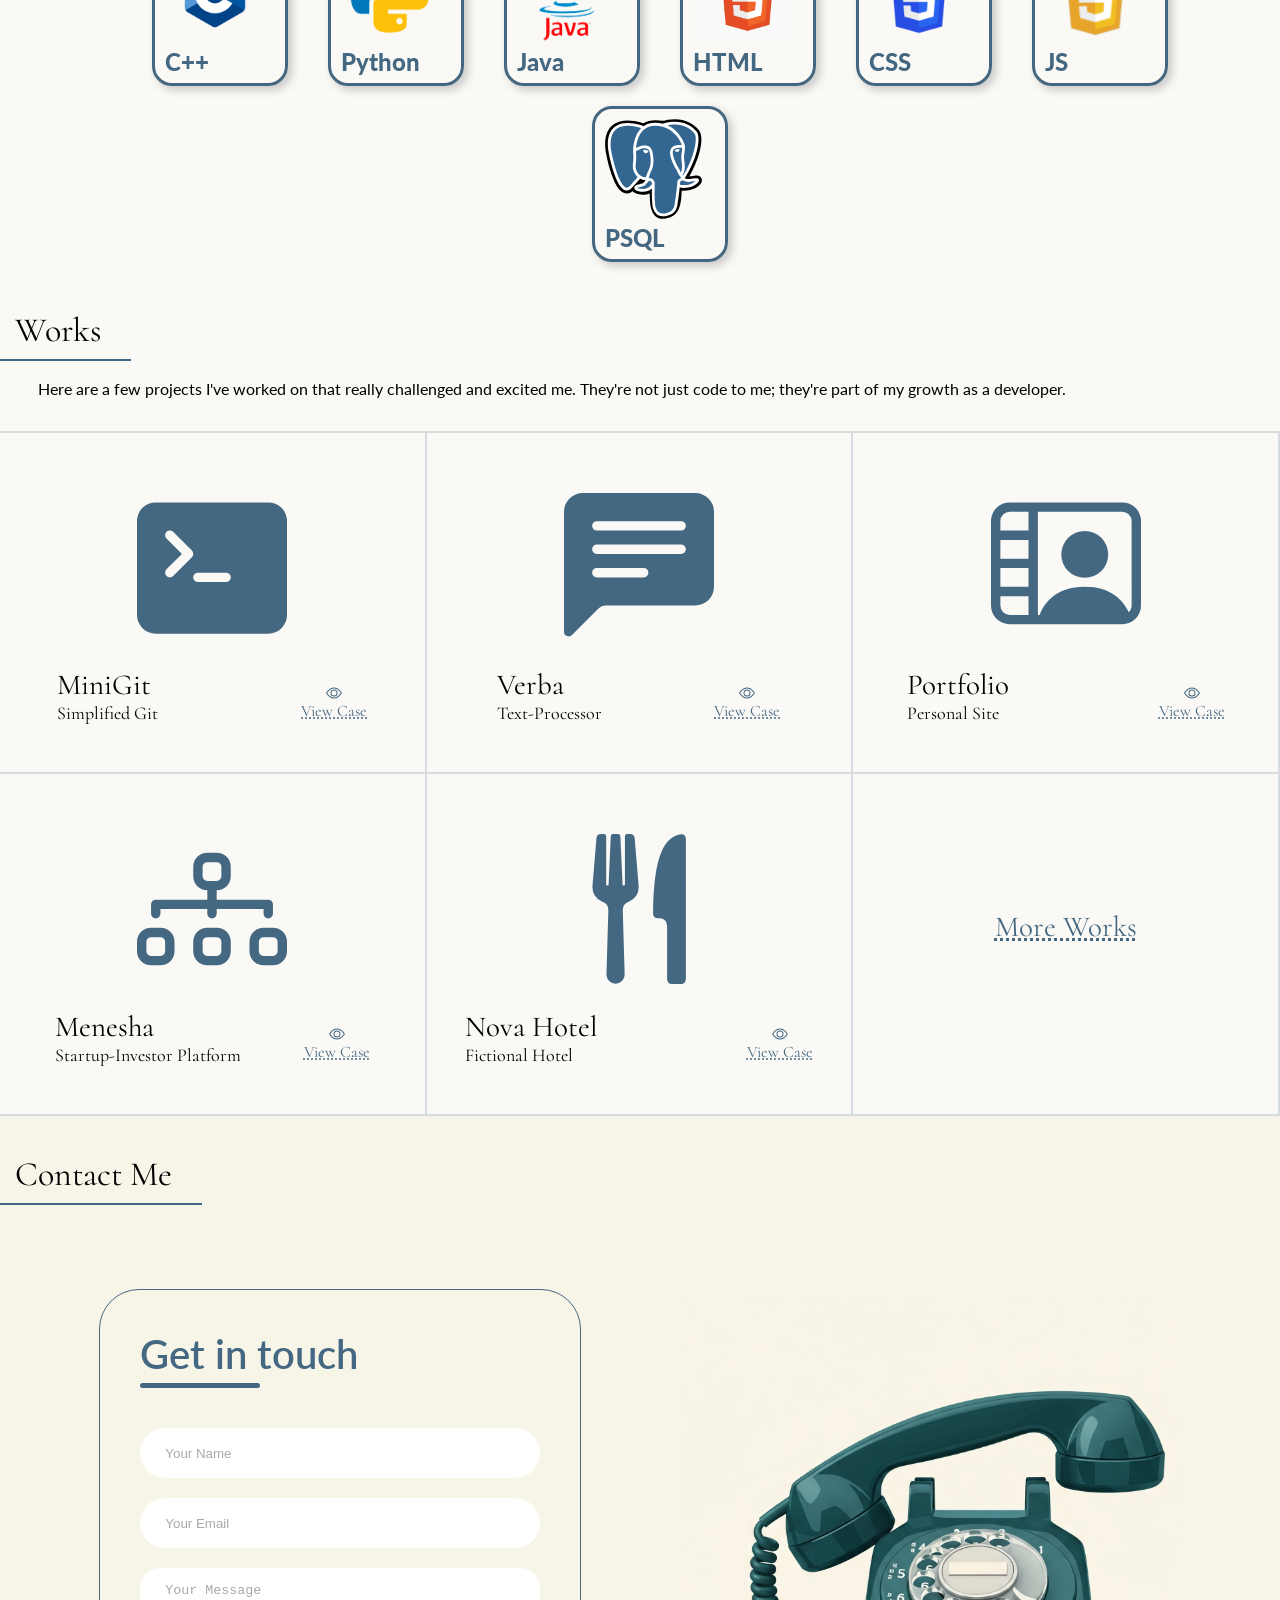
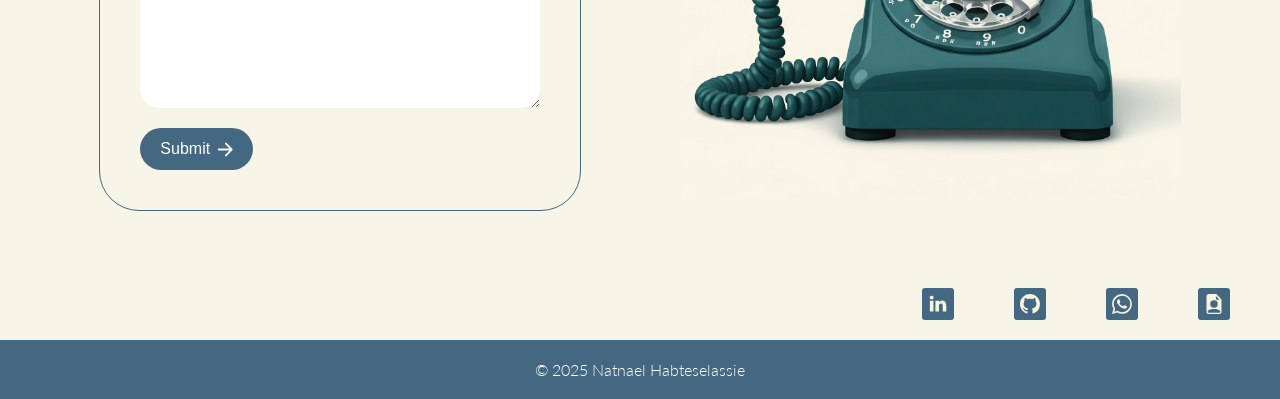
==== commit d173f491: "Add a new project named menesha" ====
--- a/index.html
+++ b/index.html
@@ -1,4 +1,4 @@
-<!DOCTYPE html>
+<!doctype html>
 <html lang="en" prefix="og: http://ogp.me/ns#">
   <head>
     <meta charset="UTF-8" />
@@ -68,7 +68,12 @@
         </ul>
 
         <!-- hamburger button for mobile -->
-        <button class="nav-hamburger" aria-label="Open navigation menu" aria-expanded="false" aria-controls="mobile-nav-drawer">
+        <button
+          class="nav-hamburger"
+          aria-label="Open navigation menu"
+          aria-expanded="false"
+          aria-controls="mobile-nav-drawer"
+        >
           <svg
             xmlns="http://www.w3.org/2000/svg"
             width="30"
@@ -90,7 +95,11 @@
         <div class="nav-overlay" aria-hidden="true"></div>
 
         <!-- right-side slide-in drawer -->
-        <nav id="mobile-nav-drawer" class="nav-drawer" aria-label="Mobile Navigation">
+        <nav
+          id="mobile-nav-drawer"
+          class="nav-drawer"
+          aria-label="Mobile Navigation"
+        >
           <div class="nav-drawer-header">
             <button class="nav-close-btn" aria-label="Close navigation menu">
               <svg
@@ -522,20 +531,21 @@
           </a>
         </div>
 
-        <!-- move it -->
+        <!-- menesha -->
         <div class="pro-card">
-          <a href="">
+          <a href="./public/menesha.html">
             <div class="card-flex">
               <svg
                 xmlns="http://www.w3.org/2000/svg"
                 width="150"
                 height="150"
                 fill="currentColor"
-                class="bi bi-truck"
+                class="bi bi-diagram-3"
                 viewBox="0 0 16 16"
               >
                 <path
-                  d="M0 3.5A1.5 1.5 0 0 1 1.5 2h9A1.5 1.5 0 0 1 12 3.5V5h1.02a1.5 1.5 0 0 1 1.17.563l1.481 1.85a1.5 1.5 0 0 1 .329.938V10.5a1.5 1.5 0 0 1-1.5 1.5H14a2 2 0 1 1-4 0H5a2 2 0 1 1-3.998-.085A1.5 1.5 0 0 1 0 10.5zm1.294 7.456A2 2 0 0 1 4.732 11h5.536a2 2 0 0 1 .732-.732V3.5a.5.5 0 0 0-.5-.5h-9a.5.5 0 0 0-.5.5v7a.5.5 0 0 0 .294.456M12 10a2 2 0 0 1 1.732 1h.768a.5.5 0 0 0 .5-.5V8.35a.5.5 0 0 0-.11-.312l-1.48-1.85A.5.5 0 0 0 13.02 6H12zm-9 1a1 1 0 1 0 0 2 1 1 0 0 0 0-2m9 0a1 1 0 1 0 0 2 1 1 0 0 0 0-2"
+                  fill-rule="evenodd"
+                  d="M6 3.5A1.5 1.5 0 0 1 7.5 2h1A1.5 1.5 0 0 1 10 3.5v1A1.5 1.5 0 0 1 8.5 6v1H14a.5.5 0 0 1 .5.5v1a.5.5 0 0 1-1 0V8h-5v.5a.5.5 0 0 1-1 0V8h-5v.5a.5.5 0 0 1-1 0v-1A.5.5 0 0 1 2 7h5.5V6A1.5 1.5 0 0 1 6 4.5zM8.5 5a.5.5 0 0 0 .5-.5v-1a.5.5 0 0 0-.5-.5h-1a.5.5 0 0 0-.5.5v1a.5.5 0 0 0 .5.5zM0 11.5A1.5 1.5 0 0 1 1.5 10h1A1.5 1.5 0 0 1 4 11.5v1A1.5 1.5 0 0 1 2.5 14h-1A1.5 1.5 0 0 1 0 12.5zm1.5-.5a.5.5 0 0 0-.5.5v1a.5.5 0 0 0 .5.5h1a.5.5 0 0 0 .5-.5v-1a.5.5 0 0 0-.5-.5zm4.5.5A1.5 1.5 0 0 1 7.5 10h1a1.5 1.5 0 0 1 1.5 1.5v1A1.5 1.5 0 0 1 8.5 14h-1A1.5 1.5 0 0 1 6 12.5zm1.5-.5a.5.5 0 0 0-.5.5v1a.5.5 0 0 0 .5.5h1a.5.5 0 0 0 .5-.5v-1a.5.5 0 0 0-.5-.5zm4.5.5a1.5 1.5 0 0 1 1.5-1.5h1a1.5 1.5 0 0 1 1.5 1.5v1a1.5 1.5 0 0 1-1.5 1.5h-1a1.5 1.5 0 0 1-1.5-1.5zm1.5-.5a.5.5 0 0 0-.5.5v1a.5.5 0 0 0 .5.5h1a.5.5 0 0 0 .5-.5v-1a.5.5 0 0 0-.5-.5z"
                 />
               </svg>
               <div class="card-details">
--- a/public/styles.css
+++ b/public/styles.css
@@ -796,6 +796,16 @@
   transition: transform 0.3s ease, background-color 0.3s ease;
 }
 
+.menesha-cover-img {
+  width: 100%;
+  max-width: 780px;
+  max-height: 460px;
+  object-fit: contain;
+  display: block;
+  margin: 0 auto;
+  border-radius: 12px;
+}
+
 .old-house {
   margin-top: 10px;
   margin-bottom: 15px;
@@ -1000,6 +1010,132 @@
 .screenshot-img.device-desktop {
   width: 100%;
   max-width: 850px;
+}
+
+/* === Menesha Horizontal Screenshot Carousel === */
+.menesha-carousel-container {
+  margin: 25px 0 45px 0;
+  width: 100%;
+  box-sizing: border-box;
+}
+
+.menesha-carousel-wrapper {
+  position: relative;
+  display: flex;
+  align-items: center;
+  background: #f7f4ec;
+  border: 1px solid rgba(69, 104, 130, 0.22);
+  border-radius: 16px;
+  box-shadow: 0 10px 30px rgba(0, 0, 0, 0.06), 0 2px 8px rgba(69, 104, 130, 0.08);
+  padding: 24px 16px;
+  overflow: hidden;
+  box-sizing: border-box;
+}
+
+.menesha-carousel-track {
+  display: flex;
+  gap: 20px;
+  overflow-x: auto;
+  overflow-y: hidden;
+  scroll-behavior: smooth;
+  -webkit-overflow-scrolling: touch;
+  scrollbar-width: thin;
+  scrollbar-color: rgba(69, 104, 130, 0.35) rgba(69, 104, 130, 0.05);
+  padding: 8px 4px 14px 4px;
+  width: 100%;
+  align-items: center;
+  box-sizing: border-box;
+}
+
+.menesha-carousel-track::-webkit-scrollbar {
+  height: 8px;
+}
+
+.menesha-carousel-track::-webkit-scrollbar-track {
+  background: rgba(69, 104, 130, 0.06);
+  border-radius: 4px;
+}
+
+.menesha-carousel-track::-webkit-scrollbar-thumb {
+  background: rgba(69, 104, 130, 0.35);
+  border-radius: 4px;
+}
+
+.menesha-carousel-track::-webkit-scrollbar-thumb:hover {
+  background: rgba(69, 104, 130, 0.6);
+}
+
+.menesha-carousel-item {
+  flex: 0 0 auto;
+  display: flex;
+  justify-content: center;
+  align-items: center;
+  border-radius: 10px;
+  transition: transform 0.25s ease;
+}
+
+.menesha-carousel-item:hover {
+  transform: translateY(-2px);
+}
+
+.menesha-screenshot-img {
+  height: 400px;
+  width: auto;
+  max-width: 85vw;
+  object-fit: contain;
+  display: block;
+  border-radius: 8px;
+  box-shadow: 0 6px 20px rgba(0, 0, 0, 0.12), 0 2px 6px rgba(0, 0, 0, 0.06);
+  background-color: #ffffff;
+  user-select: none;
+  -webkit-user-drag: none;
+}
+
+.carousel-nav-btn {
+  position: absolute;
+  top: 50%;
+  transform: translateY(-50%);
+  z-index: 10;
+  width: 44px;
+  height: 44px;
+  border-radius: 50%;
+  background-color: rgba(69, 104, 130, 0.9);
+  color: #ffffff;
+  border: 1px solid rgba(255, 255, 255, 0.4);
+  display: flex;
+  align-items: center;
+  justify-content: center;
+  cursor: pointer;
+  box-shadow: 0 4px 14px rgba(0, 0, 0, 0.2);
+  transition: background-color 0.2s ease, transform 0.2s ease, opacity 0.2s ease, box-shadow 0.2s ease;
+  backdrop-filter: blur(4px);
+  -webkit-backdrop-filter: blur(4px);
+}
+
+.carousel-nav-btn:hover:not(:disabled) {
+  background-color: #35516a;
+  transform: translateY(-50%) scale(1.08);
+  box-shadow: 0 6px 18px rgba(0, 0, 0, 0.25);
+}
+
+.carousel-nav-btn:focus-visible {
+  outline: 2px solid #ffffff;
+  outline-offset: 2px;
+}
+
+.carousel-nav-btn:disabled {
+  opacity: 0.25;
+  cursor: not-allowed;
+  transform: translateY(-50%) scale(1);
+  box-shadow: none;
+}
+
+.carousel-nav-btn.prev-btn {
+  left: 12px;
+}
+
+.carousel-nav-btn.next-btn {
+  right: 12px;
 }
 
 /* Empty State */
@@ -1391,9 +1527,32 @@
   .design-system-card {
     padding: 18px 14px;
   }
+  .menesha-screenshot-img {
+    height: 320px;
+  }
+  .carousel-nav-btn {
+    width: 38px;
+    height: 38px;
+  }
 }
 
 @media (max-width: 550px) {
+  .menesha-screenshot-img {
+    height: 250px;
+  }
+  .menesha-carousel-wrapper {
+    padding: 16px 10px;
+  }
+  .carousel-nav-btn {
+    width: 34px;
+    height: 34px;
+  }
+  .carousel-nav-btn.prev-btn {
+    left: 6px;
+  }
+  .carousel-nav-btn.next-btn {
+    right: 6px;
+  }
   .greetings {
     font-size: 2.5rem;
   }
